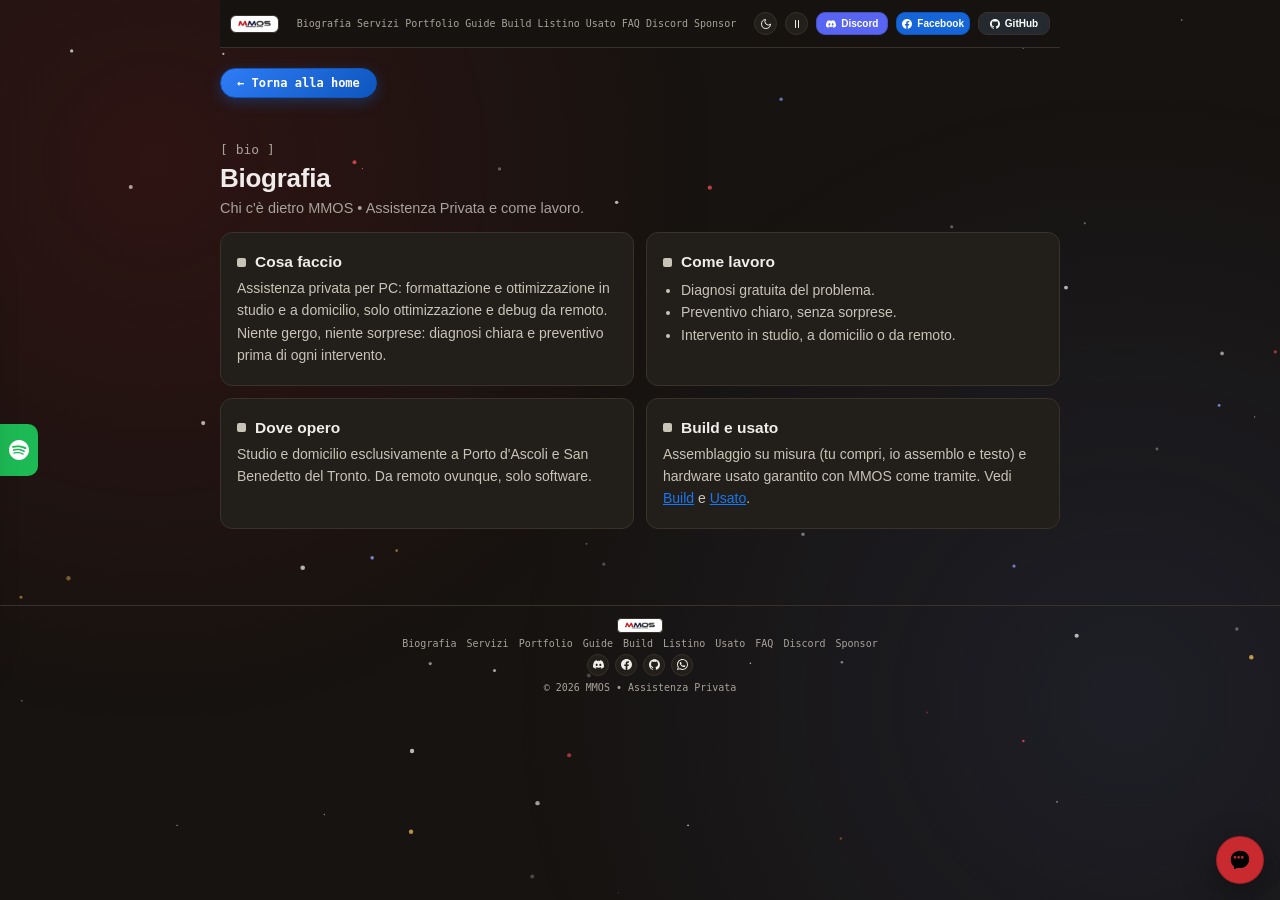
==== bio.html @ 7af9cf43 "Discord: scheda dedicata discord.html + guida installazione breve in home" ====
<!DOCTYPE html>
<html lang="it">
<head>
  <meta charset="utf-8">
  <meta name="viewport" content="width=device-width, initial-scale=1">
  <meta http-equiv="Content-Security-Policy" content="default-src 'self'; script-src 'self'; style-src 'self' 'unsafe-inline'; img-src 'self' data:; font-src 'self'; connect-src https://text.pollinations.ai; frame-src https://open.spotify.com https://discord.com; object-src 'none'; base-uri 'self'; form-action 'none';">
  <title>Biografia — MMOS • Assistenza Privata</title>
  <meta name="description" content="Chi c’è dietro MMOS Assistenza Privata: cosa faccio, come lavoro e dove opero.">
  <link rel="icon" href="./favicon.ico" sizes="16x16 32x32 48x48">
  <link rel="apple-touch-icon" href="./favicon-180.png">

  <!-- ANTEPRIMA QUANDO CONDIVIDI QUESTO LINK -->
  <meta property="og:type" content="website">
  <meta property="og:locale" content="it_IT">
  <meta property="og:site_name" content="MMOS • Assistenza Privata">
  <meta name="theme-color" content="#161310">
  <meta property="og:title" content="Biografia — MMOS • Assistenza Privata">
  <meta property="og:description" content="Chi c’è dietro MMOS Assistenza Privata: cosa faccio, come lavoro e dove opero.">
  <meta property="og:url" content="https://bytestalker00.github.io/mmos/bio.html">
  <meta property="og:image" content="https://bytestalker00.github.io/mmos/og-cover.jpg">
  <meta property="og:image:secure_url" content="https://bytestalker00.github.io/mmos/og-cover.jpg">
  <meta property="og:image:type" content="image/jpeg">
  <meta property="og:image:width" content="1200">
  <meta property="og:image:height" content="630">
  <meta property="og:image:alt" content="Logo MMOS">
  <meta name="twitter:card" content="summary_large_image">
  <meta name="twitter:title" content="Biografia — MMOS • Assistenza Privata">
  <meta name="twitter:description" content="Chi c’è dietro MMOS Assistenza Privata: cosa faccio, come lavoro e dove opero.">
  <meta name="twitter:image" content="https://bytestalker00.github.io/mmos/og-cover.jpg">

  <link rel="canonical" href="https://bytestalker00.github.io/mmos/bio.html">
  <style>
    :root {
      --paper:#161310; --card:#221e19; --ink:#f1ecec; --muted:#a8a29a;
      --line:#38322a; --navy:#3d4a7a; --red:#c92a30; --fb:#1877f2;
      --lede:#cfc9bc; --body:#c9c4b8; --navbg:rgba(22,19,16,.93);
      --dot:rgba(255,255,255,.055); --glow1:rgba(210,31,38,.13); --glow2:rgba(61,74,122,.22);
      --tg:#4cc978; --tr:#ff7a7f;
      --m-red:#e5484d; --m-navy:#8fa3e8;
      --term-border:#4a4438; --term-shadow:0 10px 34px rgba(0,0,0,.4);
      --mono:ui-monospace,SFMono-Regular,Menlo,Consolas,monospace;
    }
    [data-theme="light"] {
      --paper:#f4f1ea; --card:#fbfaf7; --ink:#1c1a17; --muted:#6f6a60;
      --line:#e3ded2; --navy:#1b2340; --red:#d21f26;
      --lede:#3d3a34; --body:#4a463f; --navbg:rgba(244,241,234,.93);
      --dot:rgba(28,26,23,.3); --glow1:rgba(210,31,38,.07); --glow2:rgba(27,35,64,.09);
      --tg:#146636; --tr:#c92a30;
      --m-red:#d21f26; --m-navy:#1b2340;
      --term-border:#d5cfbe; --term-shadow:0 10px 28px rgba(28,26,23,.12);
    }
    * { box-sizing:border-box; }
    html { scroll-behavior:smooth; }
    ::selection { background:var(--red); color:#fff; }
    a:focus-visible, summary:focus-visible { outline:2px solid var(--fb); outline-offset:2px; }
    html { background:var(--paper); }
    body { margin:0; background:transparent; color:var(--ink);
      font-family:-apple-system,BlinkMacSystemFont,"Segoe UI",Arial,sans-serif; }
    body::before { content:""; position:fixed; inset:0; z-index:-1; pointer-events:none;
      background:
        radial-gradient(circle at 12% 18%, var(--glow1), transparent 42%),
        radial-gradient(circle at 88% 78%, var(--glow2), transparent 46%); }
    #fx { position:fixed; inset:0; z-index:-1; pointer-events:none; }
    .wrap { max-width:880px; margin:0 auto; padding:0 20px 56px; }
    /* nav */
    nav { display:flex; align-items:center; justify-content:space-between; gap:6px;
      flex-wrap:wrap; row-gap:8px;
      padding:12px 10px; border-bottom:1px solid var(--line);
      position:sticky; top:0; z-index:10; background:var(--navbg);
      backdrop-filter:blur(8px); }
    nav img { height:18px; width:auto; background:#fff; border:1px solid var(--line);
      border-radius:6px; padding:2px 5px; }
    nav a.logo { display:inline-flex; line-height:0; }
    /* hero */
    .hero { text-align:center; padding:56px 0 8px; }
    .eyebrow { font-family:var(--mono); font-size:13px; color:var(--muted); }
    .eyebrow a { color:inherit; text-decoration:none; border-bottom:1px dotted var(--muted); }
    .eyebrow a:hover { color:var(--ink); border-bottom-style:solid; }
    h1 { font-size:clamp(32px,5.5vw,52px); margin:0 0 12px; letter-spacing:-.02em; }
    h1 .m1 { color:var(--m-red); }
    h1 .m2 { color:var(--m-navy); }
    .lede { font-size:17px; line-height:1.65; color:var(--lede); max-width:640px; margin:0 auto 24px; }
    .cta-row { display:flex; gap:10px; justify-content:center; flex-wrap:wrap; }
    .btn { display:inline-flex; align-items:center; gap:8px; background:#1565d8;
      color:#fff; text-decoration:none; font-weight:600; padding:10px 20px;
      border-radius:9px; font-size:15px; border:1px solid #0e56bd; }
    .btn svg { width:17px; height:17px; fill:#fff; }
    .btn.nav { padding:2px 5px; font-size:10px; gap:5px; min-width:72px; justify-content:center; }
    .btn.nav svg { width:10px; height:10px; }
    .btn.discord { background:#5865f2; border-color:#4752c4; }
    .btn.github { background:#24292f; border-color:var(--line); }
    .nav-btns { display:flex; gap:8px; flex-wrap:wrap; justify-content:flex-end; }
    .nav-links { display:none; gap:6px; }
    .nav-links a { font-family:var(--mono); font-size:10px; color:var(--muted); text-decoration:none; }
    .nav-links a:hover { color:var(--ink); }
    .theme-btn { width:23px; height:23px; flex:0 0 auto; display:inline-flex;
      align-items:center; justify-content:center; color:var(--ink);
      background:var(--card); border:1px solid var(--line); border-radius:50%;
      cursor:pointer; padding:0; transition:transform .25s ease, border-color .15s ease, box-shadow .2s ease; }
    .theme-btn:hover { transform:scale(1.18); border-color:var(--fb); box-shadow:0 0 10px rgba(24,119,242,.4); }
    .theme-btn:active { transform:scale(.94); }
    .theme-btn svg { width:12px; height:12px; }
    .theme-btn .icon-sun { display:none; }
    [data-theme="light"] .theme-btn .icon-sun { display:block; }
    [data-theme="light"] .theme-btn .icon-moon { display:none; }
    #fxBtn .icon-pause { display:none; }
    #fxBtn.on .icon-pause { display:block; }
    #fxBtn.on .icon-play { display:none; }
    @media(min-width:1024px){ .nav-links { display:flex; } }
    @media(max-width:640px){
      nav { flex-wrap:nowrap; gap:6px; padding:10px 8px; }
      nav img { height:18px; }
      .nav-btns { gap:6px; flex-wrap:nowrap; }
      .btn.nav { font-size:0; gap:0; padding:5px 6px; min-width:0; }
      .btn.nav svg { width:12px; height:12px; }
    }
    .btn.ghost { background:var(--card); color:var(--ink); border:1px solid var(--line);
      font-size:16px; padding:12px 24px;
      transition:transform .15s ease, border-color .15s ease, box-shadow .2s ease; }
    .btn.ghost:hover { transform:translateY(-2px); border-color:var(--fb); box-shadow:0 6px 18px rgba(0,0,0,.25); }
    .btn.ghost .arr { display:inline-block; transition:transform .2s ease; }
    .btn.ghost:hover .arr { transform:translateY(3px); }
    /* terminal */
    .term { margin:30px auto 0; max-width:100%; background:#0e0d0c; color:#f1ecec;
      border:1px solid var(--term-border); border-radius:12px; overflow:hidden; text-align:left;
      font-family:var(--mono); font-size:13.5px; box-shadow:var(--term-shadow); }
    .term-bar { display:flex; align-items:center; gap:6px; padding:10px 14px; border-bottom:1px solid #3a3636; }
    .dot { width:10px; height:10px; border-radius:50%; }
    .dot:nth-child(1) { background:#ff5f57; }
    .dot:nth-child(2) { background:#febc2e; }
    .dot:nth-child(3) { background:#28c840; }
    .term-title { flex:1; text-align:center; font-size:12px; color:#8a857c; }
    .cursor { display:inline-block; width:8px; height:15px; background:#8fd18f; vertical-align:-2px; }
    html.fx-on .cursor { animation:blink 1.1s steps(1) infinite; }
    @keyframes blink { 50% { opacity:0; } }
    .term pre { margin:0; padding:14px 16px; line-height:1.9; white-space:pre-wrap; }
    .term .p { color:#8fd18f; }
    /* sections */
    section { padding-top:44px; scroll-margin-top:70px; }
    .kicker { font-family:var(--mono); font-size:13px; color:var(--muted); margin:0 0 6px; }
    h2 { font-size:26px; margin:0 0 6px; letter-spacing:-.01em; color:var(--ink); }
    .sec-sub { color:var(--muted); font-size:14.5px; margin:0 0 16px; }
    .grid { display:grid; grid-template-columns:1fr; gap:12px; }
    .strip { margin-top:18px; text-align:left; }
    @media(min-width:640px){ .grid.cols3{ grid-template-columns:1fr 1fr 1fr; }
      .grid.cols2{ grid-template-columns:1fr 1fr; } }
    .tile { background:var(--card); border:1px solid var(--line); border-radius:12px; padding:18px 16px;
      transition:transform .15s ease, border-color .15s ease; }
    .tile:hover { transform:translateY(-2px); border-color:#57503f; }
    .tile .n { font-family:var(--mono); font-size:12px; color:var(--muted); }
    .tile .mk { display:inline-block; width:9px; height:9px; border-radius:2px;
      background:var(--body); flex:0 0 auto; }
    .tile .th { display:flex; align-items:center; gap:9px; margin:2px 0 6px; }
    .tile .th b { margin:0; }
    .lv-g { color:var(--tg); } .lv-r { color:var(--tr); }
    .tile b { display:block; margin:6px 0; font-size:15.5px; color:var(--ink); }
    .tile p, .tile li { font-size:14px; color:var(--body); line-height:1.6; margin:0; }
    .tile p a { color:var(--fb); }
    .tile ul { margin:8px 0 0; padding-left:18px; }
    .price-wrap { overflow-x:auto; }
    .price-table { width:100%; border-collapse:collapse; font-size:13.5px; min-width:480px; }
    .price-table th { font-family:var(--mono); font-size:12px; color:var(--muted);
      text-align:left; padding:8px 10px; border-bottom:1px solid var(--line); }
    .price-table td { padding:9px 10px; border-bottom:1px solid var(--line);
      color:var(--body); vertical-align:top; }
    .price-table tr:last-child td { border-bottom:none; }
    .price-table .num { font-family:var(--mono); white-space:nowrap; text-align:right; color:var(--ink); }
    details.tile summary { cursor:pointer; font-weight:700; font-size:15px; }
    details.tile p { margin-top:8px; }
    footer { margin-top:20px; border-top:1px solid var(--line); }
    .foot-inner { max-width:640px; margin:0 auto; padding:12px 20px 16px;
      text-align:center; font-family:var(--mono); font-size:10px; color:var(--muted); }
    .foot-logo { height:15px; width:auto; background:#fff; border:1px solid var(--line);
      border-radius:4px; padding:1px 5px; vertical-align:middle; }
    .foot-links { display:flex; gap:3px 10px; justify-content:center; flex-wrap:wrap; margin:5px 0; font-size:10px; }
    .foot-links a { color:var(--muted); text-decoration:none; }
    .foot-links a:hover { color:var(--ink); }
    .foot-social { display:flex; gap:6px; justify-content:center; margin-bottom:6px; }
    .soc { width:22px; height:22px; border-radius:50%; display:inline-flex;
      align-items:center; justify-content:center; background:var(--card);
      border:1px solid var(--line); transition:transform .15s ease; }
    .soc:hover { transform:translateY(-2px); }
    .soc svg { width:11px; height:11px; fill:var(--ink); }
    .copy { font-size:10px; }
    .deny { position:fixed; left:50%; bottom:24px; z-index:60;
      transform:translateX(-50%) translateY(12px); opacity:0; pointer-events:none;
      background:#c92a30; color:#fff; font-family:var(--mono); font-size:13px; font-weight:700;
      padding:10px 18px; border-radius:10px; border:1px solid #8f1419;
      box-shadow:var(--term-shadow); transition:opacity .2s ease, transform .2s ease; }
    .deny.show { opacity:1; transform:translateX(-50%) translateY(0); }
    .chat-fab { position:fixed; right:16px; bottom:16px; z-index:42; width:48px; height:48px;
      border-radius:50%; background:var(--red); border:1px solid rgba(0,0,0,.2);
      cursor:pointer; display:flex; align-items:center; justify-content:center;
      box-shadow:var(--term-shadow); }
    .chat-fab svg { width:22px; height:22px; fill:#fff; }
    .chat-panel { position:fixed; right:16px; bottom:76px; z-index:42;
      width:min(330px,calc(100vw - 32px)); max-height:min(560px,78vh);
      display:none; flex-direction:column; overflow:hidden;
      background:var(--card); border:1px solid var(--line); border-radius:14px;
      box-shadow:var(--term-shadow); }
    .chat-panel.open { display:flex; }
    .chat-head { display:flex; align-items:center; gap:8px; padding:12px 14px;
      border-bottom:1px solid var(--line); font-family:var(--mono); font-size:12px;
      color:var(--ink); }
    .chat-head .on { width:8px; height:8px; border-radius:50%; background:#1e9e50; flex:0 0 auto; }
    .chat-head img { height:18px; width:auto; background:#fff; border:1px solid var(--line);
      border-radius:5px; padding:1px 5px; flex:0 0 auto; }
    .chat-head span { flex:1; }
    .chat-x { background:none; border:1px solid var(--line); color:var(--ink);
      border-radius:7px; font-size:12px; padding:2px 8px; cursor:pointer; font-family:var(--mono); }
    .chat-log { padding:10px 12px; overflow-y:auto; display:flex; flex-direction:column; gap:8px; }
    .msg { font-size:13.5px; line-height:1.5; padding:8px 10px; border-radius:10px; max-width:92%; }
    .msg.bot { background:var(--paper); border:1px solid var(--line); color:var(--ink); align-self:flex-start; }
    .msg.user { background:var(--fb); color:#fff; align-self:flex-end; }
    .msg a { color:var(--fb); }
    .msg.user a { color:#fff; }
    .chips { display:flex; gap:6px; flex-wrap:wrap; padding:0 12px 8px; }
    .chip { font-family:var(--mono); font-size:11.5px; background:var(--paper);
      border:1px solid var(--line); color:var(--ink); border-radius:20px;
      padding:4px 10px; cursor:pointer; }
    .chat-in { display:flex; gap:6px; padding:10px 12px; border-top:1px solid var(--line); }
    .chat-in input { flex:1; background:var(--paper); border:1px solid var(--line);
      border-radius:9px; padding:8px 10px; font-size:13.5px; color:var(--ink); font-family:inherit; }
    .chip.wa-btn { display:inline-flex; align-items:center; gap:6px; text-decoration:none; }
    .chip.wa-btn svg { width:12px; height:12px; fill:#25d366; }
    .chat-in button { background:#1565d8; color:#fff; border:1px solid #0e56bd;
      border-radius:9px; padding:8px 12px; font-size:13px; font-weight:700; cursor:pointer; }
    .typing i { display:inline-block; width:6px; height:6px; border-radius:50%;
      background:var(--muted); margin-right:3px; animation:tblink 1s infinite; }
    .typing i:nth-child(2) { animation-delay:.2s; }
    .typing i:nth-child(3) { animation-delay:.4s; margin-right:0; }
    @keyframes tblink { 0%,100% { opacity:.25; } 50% { opacity:1; } }
    @media (prefers-reduced-motion: reduce) { .typing i { animation:none; } }
    @media (max-width:640px) {
      html, body { overflow-x:hidden; overflow-x:clip; }
      .foot-inner { padding:10px 12px 14px; }
      .foot-logo { height:12px; margin-bottom:2px; }
      .foot-links { flex-wrap:nowrap; font-size:8.5px; gap:2px 6px; }
      .foot-links a { white-space:nowrap; }
      .soc { width:20px; height:20px; }
      .soc svg { width:10px; height:10px; }
      .copy { font-size:9px; }
    }
    @media (max-width:480px) {
      .chat-fab { right:12px; bottom:12px; }
      .chat-panel { left:8px; right:8px; bottom:68px; width:auto; max-height:70vh; }
    }
    .music-tab { position:fixed; left:0; top:50%; transform:translateY(-50%); z-index:40;
      width:38px; height:52px; background:#1db954; border:none; border-radius:0 10px 10px 0;
      cursor:pointer; display:flex; align-items:center; justify-content:center; color:#fff; }
    .music-tab svg { width:20px; height:20px; }
    .music-panel { position:fixed; left:0; top:50%; transform:translate(-105%,-50%);
      transition:transform .32s ease; z-index:41; background:var(--card);
      border:1px solid var(--line); border-left:none; border-radius:0 16px 16px 0;
      padding:14px 14px 12px; width:min(380px,92vw); box-shadow:var(--term-shadow); }
    .music-panel.open { transform:translate(0,-50%); }
    .music-head { display:flex; align-items:center; gap:8px;
      font-family:var(--mono); font-size:12px; color:var(--muted); margin-bottom:10px; }
    .music-head svg { width:16px; height:16px; fill:#1db954; flex:0 0 auto; }
    .music-head span { flex:1; }
    .music-close { background:none; border:1px solid var(--line); color:var(--ink);
      border-radius:7px; font-size:12px; padding:3px 10px; cursor:pointer; font-family:var(--mono); }
    .music-close:hover { border-color:#57503f; }
    .music-panel iframe { display:block; border:0; }
    .discord-wrap { display:flex; justify-content:center; margin-top:14px; }
    .discord-wrap iframe { border:0; border-radius:12px; max-width:100%; background:var(--card); }
  
    .btn.wa { background:#25d366; border-color:#1da851; }
    .back { font-family:var(--mono); font-size:12px; margin:20px 0 0; }
    .back a { display:inline-flex; align-items:center; gap:6px; background:linear-gradient(135deg,#2f7cf6,#0e56bd); color:#fff; font-weight:700; padding:7px 16px; border-radius:20px; text-decoration:none; border:1px solid #0e56bd; box-shadow:0 4px 14px rgba(21,101,216,.35); transition:transform .15s ease, filter .15s ease; }
    .back a:hover { color:#fff; filter:brightness(1.12); transform:translateX(-3px); }
  </style>
</head>
<body>
  <canvas id="fx" aria-hidden="true"></canvas>
  <div class="wrap">
<nav>
      <a class="logo" href="./" aria-label="MMOS - ricarica la pagina"><img src="./logo-cropped.png" alt="MMOS" width="152" height="50"></a>
      <div class="nav-links">
        <a href="bio.html">Biografia</a>
        <a href="./#servizi">Servizi</a>
        <a href="./#portfolio">Portfolio</a>
        <a href="guide.html">Guide</a>
        <a href="build.html">Build</a>
        <a href="listino.html">Listino</a>
        <a href="usato.html">Usato</a>
        <a href="./#faq">FAQ</a>
        <a href="discord.html">Discord</a>
        <a href="sponsor.html">Sponsor</a>
      </div>
      <div class="nav-btns">
        <button class="theme-btn" id="themeBtn" type="button" aria-label="Passa al tema chiaro" title="Cambia tema"><svg class="icon-moon" viewBox="0 0 24 24" fill="none" stroke="currentColor" stroke-width="2" stroke-linecap="round" stroke-linejoin="round" aria-hidden="true"><path d="M21 12.79A9 9 0 1 1 11.21 3 7 7 0 0 0 21 12.79z"/></svg><svg class="icon-sun" viewBox="0 0 24 24" fill="none" stroke="currentColor" stroke-width="2" stroke-linecap="round" stroke-linejoin="round" aria-hidden="true"><circle cx="12" cy="12" r="5"/><line x1="12" y1="1" x2="12" y2="3"/><line x1="12" y1="21" x2="12" y2="23"/><line x1="4.22" y1="4.22" x2="5.64" y2="5.64"/><line x1="18.36" y1="18.36" x2="19.78" y2="19.78"/><line x1="1" y1="12" x2="3" y2="12"/><line x1="21" y1="12" x2="23" y2="12"/><line x1="4.22" y1="19.78" x2="5.64" y2="18.36"/><line x1="18.36" y1="5.64" x2="19.78" y2="4.22"/></svg></button>
        <button class="theme-btn" id="fxBtn" type="button" aria-label="Anima sfondo" title="Anima sfondo"><svg class="icon-play" viewBox="0 0 24 24" fill="currentColor" aria-hidden="true"><polygon points="6 4 20 12 6 20"/></svg><svg class="icon-pause" viewBox="0 0 24 24" fill="none" stroke="currentColor" stroke-width="2" stroke-linecap="round" aria-hidden="true"><line x1="9" y1="5" x2="9" y2="19"/><line x1="15" y1="5" x2="15" y2="19"/></svg></button>
      <a class="btn nav discord" href="https://discord.gg/v6fb4zrPfK" title="Discord"><svg viewBox="0 0 24 24" aria-hidden="true"><path d="M20.317 4.37a19.791 19.791 0 00-4.885-1.515.074.074 0 00-.079.037c-.21.375-.444.865-.608 1.25a18.27 18.27 0 00-5.487 0 12.64 12.64 0 00-.617-1.25.077.077 0 00-.079-.037A19.736 19.736 0 003.677 4.37a.07.07 0 00-.032.027C.533 9.046-.319 13.58.099 18.058a.082.082 0 00.031.056 19.9 19.9 0 005.993 3.03.078.078 0 00.084-.028c.462-.63.873-1.295 1.226-1.994a.076.076 0 00-.042-.106 13.107 13.107 0 01-1.872-.892.077.077 0 01-.008-.128c.126-.094.252-.192.372-.291a.074.074 0 01.078-.01c3.928 1.793 8.18 1.793 12.062 0a.074.074 0 01.078.009c.12.099.246.198.373.292a.077.077 0 01-.006.128 12.3 12.3 0 01-1.873.891.077.077 0 00-.041.107c.36.698.772 1.363 1.225 1.993a.076.076 0 00.084.029 19.84 19.84 0 006.002-3.03.077.077 0 00.032-.055c.5-5.177-.838-9.674-3.549-13.66a.061.061 0 00-.031-.029zM8.02 15.331c-1.182 0-2.157-1.085-2.157-2.419 0-1.333.956-2.419 2.157-2.419 1.211 0 2.176 1.095 2.157 2.419 0 1.333-.956 2.419-2.157 2.419zm7.975 0c-1.182 0-2.157-1.085-2.157-2.419 0-1.333.955-2.419 2.157-2.419 1.211 0 2.176 1.095 2.157 2.419 0 1.333-.946 2.419-2.157 2.419z"/></svg>Discord</a>
      <a class="btn nav" href="https://www.facebook.com/profile.php?id=61594506196534" title="Facebook"><svg viewBox="0 0 24 24" aria-hidden="true"><path d="M24 12.073c0-6.627-5.373-12-12-12s-12 5.373-12 12c0 5.99 4.388 10.954 10.125 11.854v-8.385H7.078v-3.47h3.047V9.43c0-3.007 1.792-4.669 4.533-4.669 1.312 0 2.686.235 2.686.235v2.953H15.83c-1.491 0-1.956.925-1.956 1.874v2.25h3.328l-.532 3.47h-2.796v8.385C19.612 23.027 24 18.062 24 12.073z"/></svg>Facebook</a>
      <a class="btn nav github" href="https://github.com/ByteStalker00" title="GitHub"><svg viewBox="0 0 24 24" aria-hidden="true"><path d="M12 .297c-6.63 0-12 5.373-12 12 0 5.303 3.438 9.8 8.205 11.385.6.113.82-.258.82-.577 0-.285-.01-1.04-.015-2.04-3.338.724-4.042-1.61-4.042-1.61C4.422 18.07 3.633 17.7 3.633 17.7c-1.087-.744.084-.729.084-.729 1.205.084 1.838 1.236 1.838 1.236 1.07 1.835 2.809 1.305 3.495.998.108-.776.417-1.305.76-1.605-2.665-.3-5.466-1.332-5.466-5.93 0-1.31.465-2.38 1.235-3.22-.135-.303-.54-1.523.105-3.176 0 0 1.005-.322 3.3 1.23.96-.267 1.98-.399 3-.405 1.02.006 2.04.138 3 .405 2.28-1.552 3.285-1.23 3.285-1.23.645 1.653.24 2.873.12 3.176.765.84 1.23 1.91 1.23 3.22 0 4.61-2.805 5.625-5.475 5.92.42.36.81 1.096.81 2.22 0 1.606-.015 2.896-.015 3.286 0 .315.21.69.825.57C20.565 22.092 24 17.592 24 12.297c0-6.627-5.373-12-12-12"/></svg>GitHub</a>
      </div>
    </nav>
    <main id="contenuto">
    <p class="back"><a href="./">← Torna alla home</a></p>
    <section id="bio">
      <p class="kicker">[ bio ]</p>
      <h2>Biografia</h2>
      <p class="sec-sub">Chi c'è dietro MMOS • Assistenza Privata e come lavoro.</p>
      <div class="grid cols2">
        <div class="tile"><div class="th"><span class="mk" aria-hidden="true"></span><b>Cosa faccio</b></div><p>Assistenza privata per PC: formattazione e ottimizzazione in studio e a domicilio, solo ottimizzazione e debug da remoto. Niente gergo, niente sorprese: diagnosi chiara e preventivo prima di ogni intervento.</p></div>
        <div class="tile"><div class="th"><span class="mk" aria-hidden="true"></span><b>Come lavoro</b></div><ul><li>Diagnosi gratuita del problema.</li><li>Preventivo chiaro, senza sorprese.</li><li>Intervento in studio, a domicilio o da remoto.</li></ul></div>
        <div class="tile"><div class="th"><span class="mk" aria-hidden="true"></span><b>Dove opero</b></div><p>Studio e domicilio esclusivamente a Porto d'Ascoli e San Benedetto del Tronto. Da remoto ovunque, solo software.</p></div>
        <div class="tile"><div class="th"><span class="mk" aria-hidden="true"></span><b>Build e usato</b></div><p>Assemblaggio su misura (tu compri, io assemblo e testo) e hardware usato garantito con MMOS come tramite. Vedi <a href="build.html">Build</a> e <a href="usato.html">Usato</a>.</p></div>
      </div>
    </section>
    </main>

  </div>
<footer>
    <div class="foot-inner">
      <img class="foot-logo" src="./logo-cropped.png" alt="MMOS" width="102" height="34">
      <div class="foot-links">
        <a href="bio.html">Biografia</a>
        <a href="./#servizi">Servizi</a>
        <a href="./#portfolio">Portfolio</a>
        <a href="guide.html">Guide</a>
        <a href="build.html">Build</a>
        <a href="listino.html">Listino</a>
        <a href="usato.html">Usato</a>
        <a href="./#faq">FAQ</a>
        <a href="discord.html">Discord</a>
        <a href="sponsor.html">Sponsor</a>
      </div>
      <div class="foot-social">
        <a class="soc" href="https://discord.gg/v6fb4zrPfK" aria-label="Discord" title="Discord"><svg viewBox="0 0 24 24" aria-hidden="true"><path d="M20.317 4.37a19.791 19.791 0 00-4.885-1.515.074.074 0 00-.079.037c-.21.375-.444.865-.608 1.25a18.27 18.27 0 00-5.487 0 12.64 12.64 0 00-.617-1.25.077.077 0 00-.079-.037A19.736 19.736 0 003.677 4.37a.07.07 0 00-.032.027C.533 9.046-.319 13.58.099 18.058a.082.082 0 00.031.056 19.9 19.9 0 005.993 3.03.078.078 0 00.084-.028c.462-.63.873-1.295 1.226-1.994a.076.076 0 00-.042-.106 13.107 13.107 0 01-1.872-.892.077.077 0 01-.008-.128c.126-.094.252-.192.372-.291a.074.074 0 01.078-.01c3.928 1.793 8.18 1.793 12.062 0a.074.074 0 01.078.009c.12.099.246.198.373.292a.077.077 0 01-.006.128 12.3 12.3 0 01-1.873.891.077.077 0 00-.041.107c.36.698.772 1.363 1.225 1.993a.076.076 0 00.084.029 19.84 19.84 0 006.002-3.03.077.077 0 00.032-.055c.5-5.177-.838-9.674-3.549-13.66a.061.061 0 00-.031-.029zM8.02 15.331c-1.182 0-2.157-1.085-2.157-2.419 0-1.333.956-2.419 2.157-2.419 1.211 0 2.176 1.095 2.157 2.419 0 1.333-.956 2.419-2.157 2.419zm7.975 0c-1.182 0-2.157-1.085-2.157-2.419 0-1.333.955-2.419 2.157-2.419 1.211 0 2.176 1.095 2.157 2.419 0 1.333-.946 2.419-2.157 2.419z"/></svg></a>
        <a class="soc" href="https://www.facebook.com/profile.php?id=61594506196534" aria-label="Facebook" title="Facebook"><svg viewBox="0 0 24 24" aria-hidden="true"><path d="M24 12.073c0-6.627-5.373-12-12-12s-12 5.373-12 12c0 5.99 4.388 10.954 10.125 11.854v-8.385H7.078v-3.47h3.047V9.43c0-3.007 1.792-4.669 4.533-4.669 1.312 0 2.686.235 2.686.235v2.953H15.83c-1.491 0-1.956.925-1.956 1.874v2.25h3.328l-.532 3.47h-2.796v8.385C19.612 23.027 24 18.062 24 12.073z"/></svg></a>
        <a class="soc" href="https://github.com/ByteStalker00" aria-label="GitHub" title="GitHub"><svg viewBox="0 0 24 24" aria-hidden="true"><path d="M12 .297c-6.63 0-12 5.373-12 12 0 5.303 3.438 9.8 8.205 11.385.6.113.82-.258.82-.577 0-.285-.01-1.04-.015-2.04-3.338.724-4.042-1.61-4.042-1.61C4.422 18.07 3.633 17.7 3.633 17.7c-1.087-.744.084-.729.084-.729 1.205.084 1.838 1.236 1.838 1.236 1.07 1.835 2.809 1.305 3.495.998.108-.776.417-1.305.76-1.605-2.665-.3-5.466-1.332-5.466-5.93 0-1.31.465-2.38 1.235-3.22-.135-.303-.54-1.523.105-3.176 0 0 1.005-.322 3.3 1.23.96-.267 1.98-.399 3-.405 1.02.006 2.04.138 3 .405 2.28-1.552 3.285-1.23 3.285-1.23.645 1.653.24 2.873.12 3.176.765.84 1.23 1.91 1.23 3.22 0 4.61-2.805 5.625-5.475 5.92.42.36.81 1.096.81 2.22 0 1.606-.015 2.896-.015 3.286 0 .315.21.69.825.57C20.565 22.092 24 17.592 24 12.297c0-6.627-5.373-12-12-12"/></svg></a>
        <a class="soc" href="https://wa.me/393755236202" target="_blank" rel="noopener" aria-label="WhatsApp" title="WhatsApp"><svg viewBox="0 0 24 24" aria-hidden="true"><path d="M17.472 14.382c-.297-.149-1.758-.867-2.03-.967-.273-.099-.471-.148-.67.15-.197.297-.767.966-.94 1.164-.173.199-.347.223-.644.075-.297-.15-1.255-.463-2.39-1.475-.883-.788-1.48-1.761-1.653-2.059-.173-.297-.018-.458.13-.606.134-.133.298-.347.446-.52.149-.174.198-.298.298-.497.099-.198.05-.371-.025-.52-.075-.149-.669-1.612-.916-2.207-.242-.579-.487-.5-.669-.51-.173-.008-.371-.01-.57-.01-.198 0-.52.074-.792.372-.272.297-1.04 1.016-1.04 2.479 0 1.462 1.065 2.875 1.213 3.074.149.198 2.096 3.2 5.077 4.487.709.306 1.262.489 1.694.625.712.227 1.36.195 1.871.118.571-.085 1.758-.719 2.006-1.413.248-.694.248-1.289.173-1.413-.074-.124-.272-.198-.57-.347m-5.421 7.403h-.004a9.87 9.87 0 01-5.031-1.378l-.361-.214-3.741.982.998-3.648-.235-.374a9.86 9.86 0 01-1.51-5.26c.001-5.45 4.436-9.884 9.888-9.884 2.64 0 5.122 1.03 6.988 2.898a9.825 9.825 0 012.893 6.994c-.003 5.45-4.437 9.884-9.885 9.884m8.413-18.297A11.815 11.815 0 0012.05 0C5.495 0 .16 5.335.157 11.892c0 2.096.547 4.142 1.588 5.945L.057 24l6.305-1.654a11.882 11.882 0 005.683 1.448h.005c6.554 0 11.89-5.335 11.893-11.893a11.821 11.821 0 00-3.48-8.413z"/></svg></a>
      </div>
      <div class="copy">© 2026 MMOS • Assistenza Privata</div>
    </div>
  </footer>
<button class="chat-fab" id="chatFab" type="button" aria-label="Apri assistente" aria-expanded="false" title="Assistente"><svg viewBox="0 0 24 24" aria-hidden="true"><path d="M12 2C6.36 2 2 6.13 2 11.7c0 2.91 1.19 5.44 3.14 7.17.16.18.25.43.25.68l.05 1.69c0 .51.55.85 1.03.6l1.99-.95c.17-.08.36-.12.55-.12H12c5.64 0 10-4.13 10-9.7S17.64 2 12 2zm-5.5 8.5A1.5 1.5 0 1 1 8 9a1.5 1.5 0 0 1-1.5 1.5zm4 0A1.5 1.5 0 1 1 12 9a1.5 1.5 0 0 1-1.5 1.5zm4 0A1.5 1.5 0 1 1 16 9a1.5 1.5 0 0 1-1.5 1.5z" fill="currentColor"/></svg></button>
  <div class="chat-panel" id="chatPanel" role="dialog" aria-label="Assistente MMOS">
    <div class="chat-head"><span class="on"></span><img src="./logo-cropped.png" alt="MMOS" width="60" height="20"><span>mmos assistant</span><button class="chat-x" id="chatClose" type="button">chiudi</button></div>
    <div class="chat-log" id="chatLog"></div>
    <div class="chips" id="chatChips"><a class="chip wa-btn" id="chatWa" href="https://wa.me/393755236202?text=Ciao%20MMOS!%20Vorrei%20un%20preventivo." target="_blank" rel="noopener"><svg viewBox="0 0 24 24" fill="currentColor" aria-hidden="true"><path d="M17.472 14.382c-.297-.149-1.758-.867-2.03-.967-.273-.099-.471-.148-.67.15-.197.297-.767.966-.94 1.164-.173.199-.347.223-.644.075-.297-.15-1.255-.463-2.39-1.475-.883-.788-1.48-1.761-1.653-2.059-.173-.297-.018-.458.13-.606.134-.133.298-.347.446-.52.149-.174.198-.298.298-.497.099-.198.05-.371-.025-.52-.075-.149-.669-1.612-.916-2.207-.242-.579-.487-.5-.669-.51-.173-.008-.371-.01-.57-.01-.198 0-.52.074-.792.372-.272.297-1.04 1.016-1.04 2.479 0 1.462 1.065 2.875 1.213 3.074.149.198 2.096 3.2 5.077 4.487.709.306 1.262.489 1.694.625.712.227 1.36.195 1.871.118.571-.085 1.758-.719 2.006-1.413.248-.694.248-1.289.173-1.413-.074-.124-.272-.198-.57-.347m-5.421 7.403h-.004a9.87 9.87 0 01-5.031-1.378l-.361-.214-3.741.982.998-3.648-.235-.374a9.86 9.86 0 01-1.51-5.26c.001-5.45 4.436-9.884 9.888-9.884 2.64 0 5.122 1.03 6.988 2.898a9.825 9.825 0 012.893 6.994c-.003 5.45-4.437 9.884-9.885 9.884m8.413-18.297A11.815 11.815 0 0012.05 0C5.495 0 .16 5.335.157 11.892c0 2.096.547 4.142 1.588 5.945L.057 24l6.305-1.654a11.882 11.882 0 005.683 1.448h.005c6.554 0 11.89-5.335 11.893-11.893a11.821 11.821 0 00-3.48-8.413z"/></svg>WhatsApp</a></div>
    <form class="chat-in" id="chatForm"><input id="chatInput" type="text" placeholder="Scrivi una domanda…" autocomplete="off" aria-label="Scrivi una domanda"><button type="submit">→</button></form>
  </div>
  <button class="music-tab" id="musicTab" type="button" aria-label="Apri playlist" aria-expanded="false" title="Playlist"><svg viewBox="0 0 24 24" fill="currentColor" aria-hidden="true"><path d="M12 0C5.4 0 0 5.4 0 12s5.4 12 12 12 12-5.4 12-12S18.66 0 12 0zm5.521 17.34c-.24.359-.66.48-1.021.24-2.82-1.74-6.36-2.101-10.561-1.141-.418.122-.779-.179-.899-.539-.12-.421.18-.78.54-.9 4.56-1.021 8.52-.6 11.64 1.32.42.18.479.659.301 1.02zm1.44-3.3c-.301.42-.841.6-1.262.3-3.239-1.98-8.159-2.58-11.939-1.38-.479.12-1.02-.12-1.14-.6-.12-.48.12-1.021.6-1.141C9.6 9.9 15 10.561 18.72 12.84c.361.181.54.78.241 1.2zm.12-3.36C15.24 8.4 8.82 8.16 5.16 9.301c-.6.179-1.2-.181-1.38-.721-.18-.601.18-1.2.72-1.381 4.26-1.26 11.28-1.02 15.721 1.621.539.36.719 1.02.419 1.56-.299.421-1.02.599-1.559.3z"/></svg></button>
  <aside class="music-panel" id="musicPanel" aria-label="Playlist Spotify">
    <div class="music-head"><svg viewBox="0 0 24 24" aria-hidden="true"><path d="M12 0C5.4 0 0 5.4 0 12s5.4 12 12 12 12-5.4 12-12S18.66 0 12 0zm5.521 17.34c-.24.359-.66.48-1.021.24-2.82-1.74-6.36-2.101-10.561-1.141-.418.122-.779-.179-.899-.539-.12-.421.18-.78.54-.9 4.56-1.021 8.52-.6 11.64 1.32.42.18.479.659.301 1.02zm1.44-3.3c-.301.42-.841.6-1.262.3-3.239-1.98-8.159-2.58-11.939-1.38-.479.12-1.02-.12-1.14-.6-.12-.48.12-1.021.6-1.141C9.6 9.9 15 10.561 18.72 12.84c.361.181.54.78.241 1.2zm.12-3.36C15.24 8.4 8.82 8.16 5.16 9.301c-.6.179-1.2-.181-1.38-.721-.18-.601.18-1.2.72-1.381 4.26-1.26 11.28-1.02 15.721 1.621.539.36.719 1.02.419 1.56-.299.421-1.02.599-1.559.3z"/></svg><span>[ mmos • playlist ]</span><button class="music-close" id="musicClose" type="button">chiudi</button></div>
    <iframe data-testid="embed-iframe" title="Playlist Spotify MMOS" style="border:0;border-radius:12px" data-spotify="1" width="100%" height="352" allow="autoplay; clipboard-write; encrypted-media; fullscreen; picture-in-picture" loading="lazy"></iframe>
  </aside>
  <script src="./mmos.js?v=10" defer></script>
</body>
</html>
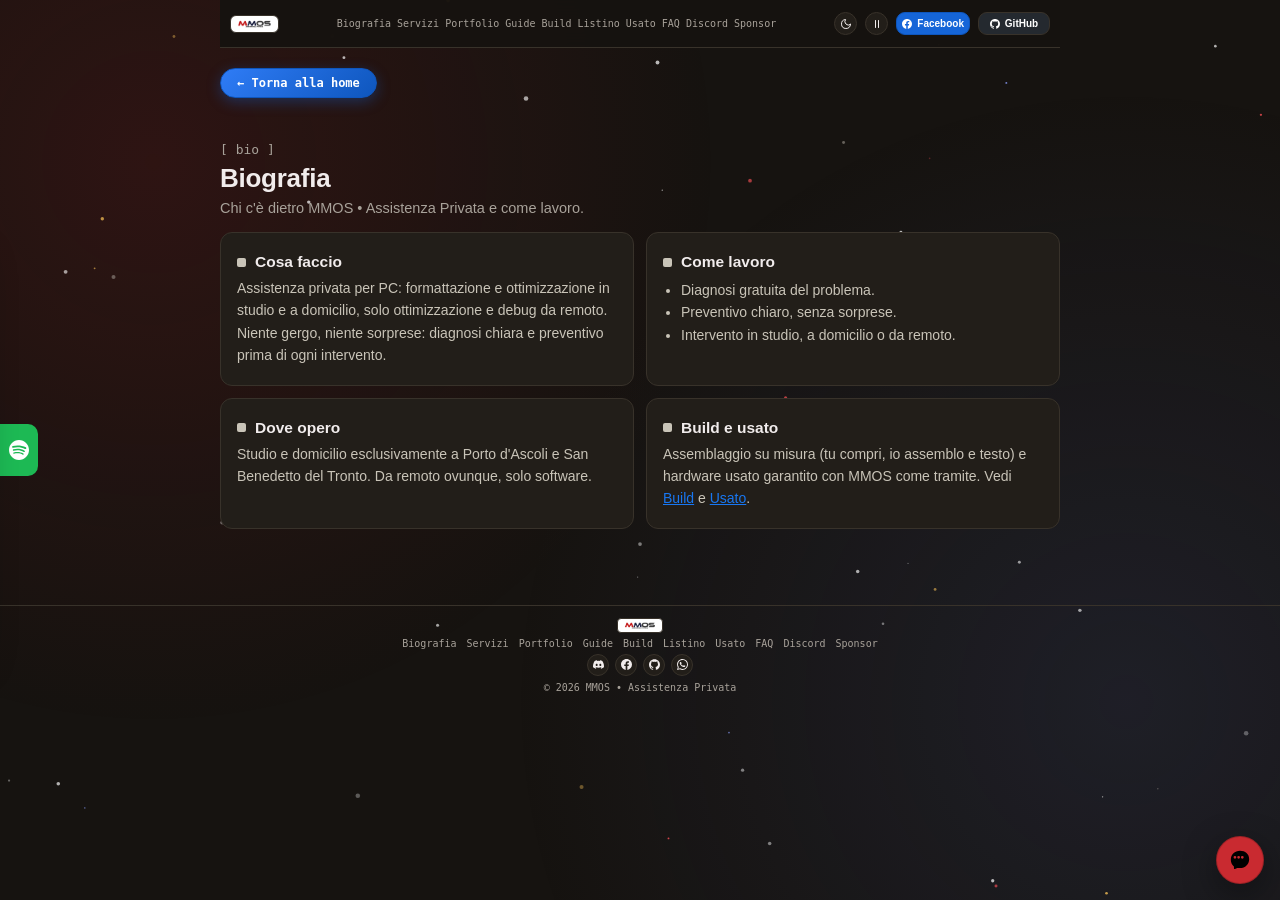
==== commit a3f4d25f: "Navbar: rimosso tasto Discord, restano Facebook e GitHub" ====
--- a/bio.html
+++ b/bio.html
@@ -291,7 +291,6 @@
       <div class="nav-btns">
         <button class="theme-btn" id="themeBtn" type="button" aria-label="Passa al tema chiaro" title="Cambia tema"><svg class="icon-moon" viewBox="0 0 24 24" fill="none" stroke="currentColor" stroke-width="2" stroke-linecap="round" stroke-linejoin="round" aria-hidden="true"><path d="M21 12.79A9 9 0 1 1 11.21 3 7 7 0 0 0 21 12.79z"/></svg><svg class="icon-sun" viewBox="0 0 24 24" fill="none" stroke="currentColor" stroke-width="2" stroke-linecap="round" stroke-linejoin="round" aria-hidden="true"><circle cx="12" cy="12" r="5"/><line x1="12" y1="1" x2="12" y2="3"/><line x1="12" y1="21" x2="12" y2="23"/><line x1="4.22" y1="4.22" x2="5.64" y2="5.64"/><line x1="18.36" y1="18.36" x2="19.78" y2="19.78"/><line x1="1" y1="12" x2="3" y2="12"/><line x1="21" y1="12" x2="23" y2="12"/><line x1="4.22" y1="19.78" x2="5.64" y2="18.36"/><line x1="18.36" y1="5.64" x2="19.78" y2="4.22"/></svg></button>
         <button class="theme-btn" id="fxBtn" type="button" aria-label="Anima sfondo" title="Anima sfondo"><svg class="icon-play" viewBox="0 0 24 24" fill="currentColor" aria-hidden="true"><polygon points="6 4 20 12 6 20"/></svg><svg class="icon-pause" viewBox="0 0 24 24" fill="none" stroke="currentColor" stroke-width="2" stroke-linecap="round" aria-hidden="true"><line x1="9" y1="5" x2="9" y2="19"/><line x1="15" y1="5" x2="15" y2="19"/></svg></button>
-      <a class="btn nav discord" href="https://discord.gg/v6fb4zrPfK" title="Discord"><svg viewBox="0 0 24 24" aria-hidden="true"><path d="M20.317 4.37a19.791 19.791 0 00-4.885-1.515.074.074 0 00-.079.037c-.21.375-.444.865-.608 1.25a18.27 18.27 0 00-5.487 0 12.64 12.64 0 00-.617-1.25.077.077 0 00-.079-.037A19.736 19.736 0 003.677 4.37a.07.07 0 00-.032.027C.533 9.046-.319 13.58.099 18.058a.082.082 0 00.031.056 19.9 19.9 0 005.993 3.03.078.078 0 00.084-.028c.462-.63.873-1.295 1.226-1.994a.076.076 0 00-.042-.106 13.107 13.107 0 01-1.872-.892.077.077 0 01-.008-.128c.126-.094.252-.192.372-.291a.074.074 0 01.078-.01c3.928 1.793 8.18 1.793 12.062 0a.074.074 0 01.078.009c.12.099.246.198.373.292a.077.077 0 01-.006.128 12.3 12.3 0 01-1.873.891.077.077 0 00-.041.107c.36.698.772 1.363 1.225 1.993a.076.076 0 00.084.029 19.84 19.84 0 006.002-3.03.077.077 0 00.032-.055c.5-5.177-.838-9.674-3.549-13.66a.061.061 0 00-.031-.029zM8.02 15.331c-1.182 0-2.157-1.085-2.157-2.419 0-1.333.956-2.419 2.157-2.419 1.211 0 2.176 1.095 2.157 2.419 0 1.333-.956 2.419-2.157 2.419zm7.975 0c-1.182 0-2.157-1.085-2.157-2.419 0-1.333.955-2.419 2.157-2.419 1.211 0 2.176 1.095 2.157 2.419 0 1.333-.946 2.419-2.157 2.419z"/></svg>Discord</a>
       <a class="btn nav" href="https://www.facebook.com/profile.php?id=61594506196534" title="Facebook"><svg viewBox="0 0 24 24" aria-hidden="true"><path d="M24 12.073c0-6.627-5.373-12-12-12s-12 5.373-12 12c0 5.99 4.388 10.954 10.125 11.854v-8.385H7.078v-3.47h3.047V9.43c0-3.007 1.792-4.669 4.533-4.669 1.312 0 2.686.235 2.686.235v2.953H15.83c-1.491 0-1.956.925-1.956 1.874v2.25h3.328l-.532 3.47h-2.796v8.385C19.612 23.027 24 18.062 24 12.073z"/></svg>Facebook</a>
       <a class="btn nav github" href="https://github.com/ByteStalker00" title="GitHub"><svg viewBox="0 0 24 24" aria-hidden="true"><path d="M12 .297c-6.63 0-12 5.373-12 12 0 5.303 3.438 9.8 8.205 11.385.6.113.82-.258.82-.577 0-.285-.01-1.04-.015-2.04-3.338.724-4.042-1.61-4.042-1.61C4.422 18.07 3.633 17.7 3.633 17.7c-1.087-.744.084-.729.084-.729 1.205.084 1.838 1.236 1.838 1.236 1.07 1.835 2.809 1.305 3.495.998.108-.776.417-1.305.76-1.605-2.665-.3-5.466-1.332-5.466-5.93 0-1.31.465-2.38 1.235-3.22-.135-.303-.54-1.523.105-3.176 0 0 1.005-.322 3.3 1.23.96-.267 1.98-.399 3-.405 1.02.006 2.04.138 3 .405 2.28-1.552 3.285-1.23 3.285-1.23.645 1.653.24 2.873.12 3.176.765.84 1.23 1.91 1.23 3.22 0 4.61-2.805 5.625-5.475 5.92.42.36.81 1.096.81 2.22 0 1.606-.015 2.896-.015 3.286 0 .315.21.69.825.57C20.565 22.092 24 17.592 24 12.297c0-6.627-5.373-12-12-12"/></svg>GitHub</a>
       </div>
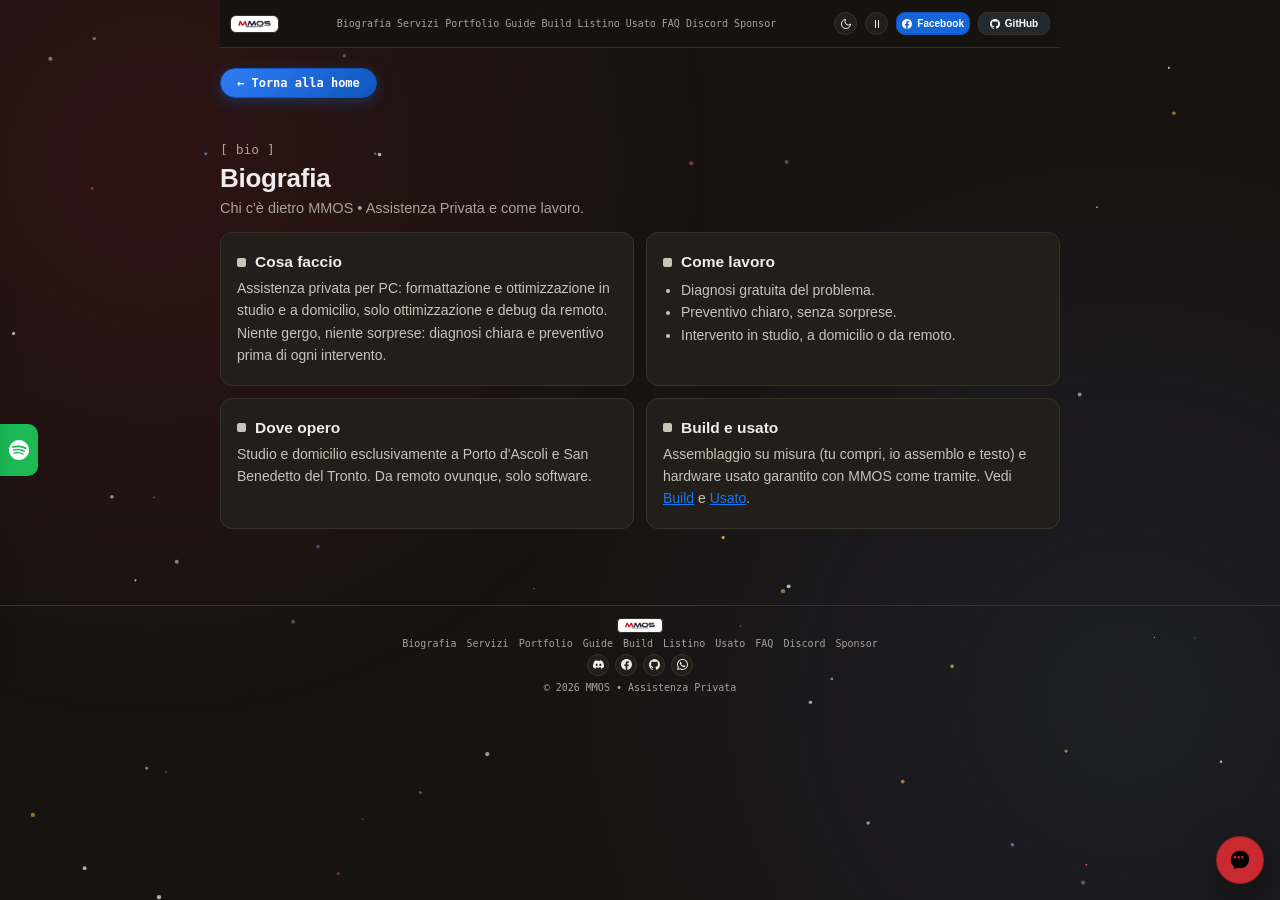
==== commit cb00154c: "Caselle ferme su hover in tutto il sito, solo bordo e bagliore" ====
--- a/bio.html
+++ b/bio.html
@@ -146,7 +146,7 @@
       .grid.cols2{ grid-template-columns:1fr 1fr; } }
     .tile { background:var(--card); border:1px solid var(--line); border-radius:12px; padding:18px 16px;
       transition:transform .15s ease, border-color .15s ease; }
-    .tile:hover { transform:translateY(-2px); border-color:#57503f; }
+    .tile:hover { border-color:#57503f; }
     .tile .n { font-family:var(--mono); font-size:12px; color:var(--muted); }
     .tile .mk { display:inline-block; width:9px; height:9px; border-radius:2px;
       background:var(--body); flex:0 0 auto; }
@@ -179,7 +179,7 @@
     .soc { width:22px; height:22px; border-radius:50%; display:inline-flex;
       align-items:center; justify-content:center; background:var(--card);
       border:1px solid var(--line); transition:transform .15s ease; }
-    .soc:hover { transform:translateY(-2px); }
+    .soc:hover { border-color:var(--fb); }
     .soc svg { width:11px; height:11px; fill:var(--ink); }
     .copy { font-size:10px; }
     .deny { position:fixed; left:50%; bottom:24px; z-index:60;
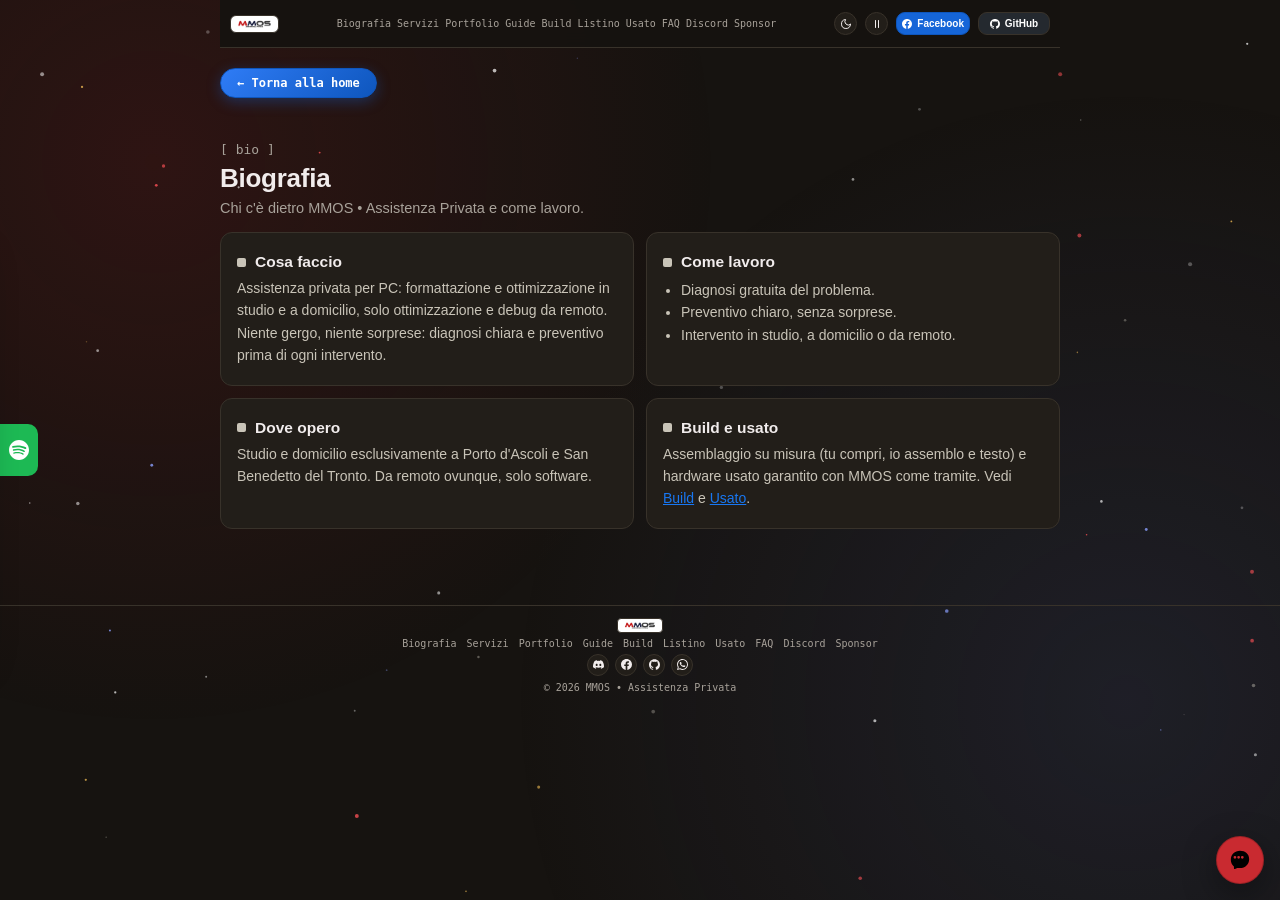
==== commit 90661b6b: "Prezzi zona -10% arrotondati: listino, assistente, README, JS v11" ====
--- a/bio.html
+++ b/bio.html
@@ -347,6 +347,6 @@
     <div class="music-head"><svg viewBox="0 0 24 24" aria-hidden="true"><path d="M12 0C5.4 0 0 5.4 0 12s5.4 12 12 12 12-5.4 12-12S18.66 0 12 0zm5.521 17.34c-.24.359-.66.48-1.021.24-2.82-1.74-6.36-2.101-10.561-1.141-.418.122-.779-.179-.899-.539-.12-.421.18-.78.54-.9 4.56-1.021 8.52-.6 11.64 1.32.42.18.479.659.301 1.02zm1.44-3.3c-.301.42-.841.6-1.262.3-3.239-1.98-8.159-2.58-11.939-1.38-.479.12-1.02-.12-1.14-.6-.12-.48.12-1.021.6-1.141C9.6 9.9 15 10.561 18.72 12.84c.361.181.54.78.241 1.2zm.12-3.36C15.24 8.4 8.82 8.16 5.16 9.301c-.6.179-1.2-.181-1.38-.721-.18-.601.18-1.2.72-1.381 4.26-1.26 11.28-1.02 15.721 1.621.539.36.719 1.02.419 1.56-.299.421-1.02.599-1.559.3z"/></svg><span>[ mmos • playlist ]</span><button class="music-close" id="musicClose" type="button">chiudi</button></div>
     <iframe data-testid="embed-iframe" title="Playlist Spotify MMOS" style="border:0;border-radius:12px" data-spotify="1" width="100%" height="352" allow="autoplay; clipboard-write; encrypted-media; fullscreen; picture-in-picture" loading="lazy"></iframe>
   </aside>
-  <script src="./mmos.js?v=10" defer></script>
+  <script src="./mmos.js?v=11" defer></script>
 </body>
 </html>
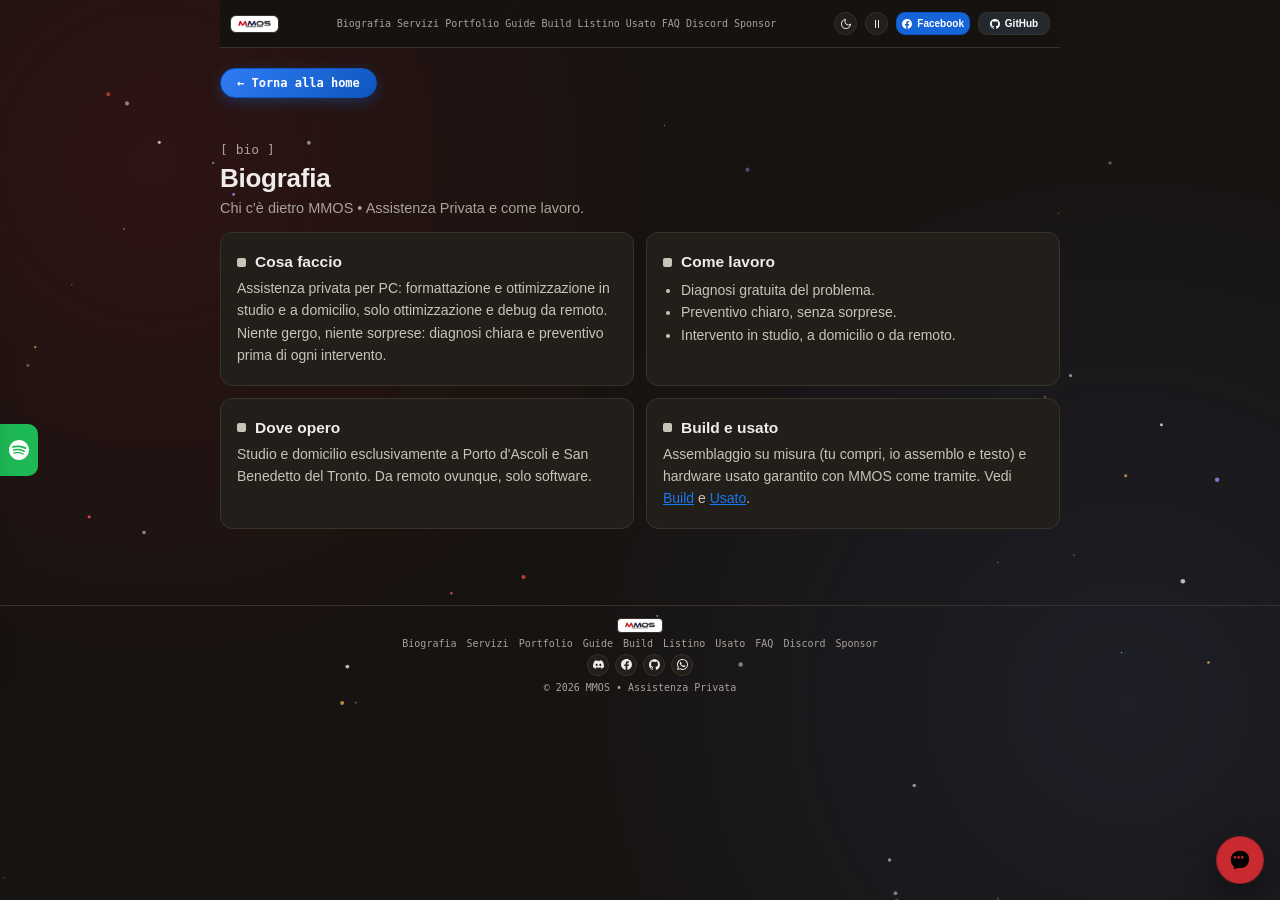
==== commit 081b1847: "Refactor completo: styles.css unico, mmos.js ripulito, h1 e CI - 8 blocchi <style> inline duplicati " ====
--- a/bio.html
+++ b/bio.html
@@ -29,247 +29,7 @@
   <meta name="twitter:image" content="https://bytestalker00.github.io/mmos/og-cover.jpg">
 
   <link rel="canonical" href="https://bytestalker00.github.io/mmos/bio.html">
-  <style>
-    :root {
-      --paper:#161310; --card:#221e19; --ink:#f1ecec; --muted:#a8a29a;
-      --line:#38322a; --navy:#3d4a7a; --red:#c92a30; --fb:#1877f2;
-      --lede:#cfc9bc; --body:#c9c4b8; --navbg:rgba(22,19,16,.93);
-      --dot:rgba(255,255,255,.055); --glow1:rgba(210,31,38,.13); --glow2:rgba(61,74,122,.22);
-      --tg:#4cc978; --tr:#ff7a7f;
-      --m-red:#e5484d; --m-navy:#8fa3e8;
-      --term-border:#4a4438; --term-shadow:0 10px 34px rgba(0,0,0,.4);
-      --mono:ui-monospace,SFMono-Regular,Menlo,Consolas,monospace;
-    }
-    [data-theme="light"] {
-      --paper:#f4f1ea; --card:#fbfaf7; --ink:#1c1a17; --muted:#6f6a60;
-      --line:#e3ded2; --navy:#1b2340; --red:#d21f26;
-      --lede:#3d3a34; --body:#4a463f; --navbg:rgba(244,241,234,.93);
-      --dot:rgba(28,26,23,.3); --glow1:rgba(210,31,38,.07); --glow2:rgba(27,35,64,.09);
-      --tg:#146636; --tr:#c92a30;
-      --m-red:#d21f26; --m-navy:#1b2340;
-      --term-border:#d5cfbe; --term-shadow:0 10px 28px rgba(28,26,23,.12);
-    }
-    * { box-sizing:border-box; }
-    html { scroll-behavior:smooth; }
-    ::selection { background:var(--red); color:#fff; }
-    a:focus-visible, summary:focus-visible { outline:2px solid var(--fb); outline-offset:2px; }
-    html { background:var(--paper); }
-    body { margin:0; background:transparent; color:var(--ink);
-      font-family:-apple-system,BlinkMacSystemFont,"Segoe UI",Arial,sans-serif; }
-    body::before { content:""; position:fixed; inset:0; z-index:-1; pointer-events:none;
-      background:
-        radial-gradient(circle at 12% 18%, var(--glow1), transparent 42%),
-        radial-gradient(circle at 88% 78%, var(--glow2), transparent 46%); }
-    #fx { position:fixed; inset:0; z-index:-1; pointer-events:none; }
-    .wrap { max-width:880px; margin:0 auto; padding:0 20px 56px; }
-    /* nav */
-    nav { display:flex; align-items:center; justify-content:space-between; gap:6px;
-      flex-wrap:wrap; row-gap:8px;
-      padding:12px 10px; border-bottom:1px solid var(--line);
-      position:sticky; top:0; z-index:10; background:var(--navbg);
-      backdrop-filter:blur(8px); }
-    nav img { height:18px; width:auto; background:#fff; border:1px solid var(--line);
-      border-radius:6px; padding:2px 5px; }
-    nav a.logo { display:inline-flex; line-height:0; }
-    /* hero */
-    .hero { text-align:center; padding:56px 0 8px; }
-    .eyebrow { font-family:var(--mono); font-size:13px; color:var(--muted); }
-    .eyebrow a { color:inherit; text-decoration:none; border-bottom:1px dotted var(--muted); }
-    .eyebrow a:hover { color:var(--ink); border-bottom-style:solid; }
-    h1 { font-size:clamp(32px,5.5vw,52px); margin:0 0 12px; letter-spacing:-.02em; }
-    h1 .m1 { color:var(--m-red); }
-    h1 .m2 { color:var(--m-navy); }
-    .lede { font-size:17px; line-height:1.65; color:var(--lede); max-width:640px; margin:0 auto 24px; }
-    .cta-row { display:flex; gap:10px; justify-content:center; flex-wrap:wrap; }
-    .btn { display:inline-flex; align-items:center; gap:8px; background:#1565d8;
-      color:#fff; text-decoration:none; font-weight:600; padding:10px 20px;
-      border-radius:9px; font-size:15px; border:1px solid #0e56bd; }
-    .btn svg { width:17px; height:17px; fill:#fff; }
-    .btn.nav { padding:2px 5px; font-size:10px; gap:5px; min-width:72px; justify-content:center; }
-    .btn.nav svg { width:10px; height:10px; }
-    .btn.discord { background:#5865f2; border-color:#4752c4; }
-    .btn.github { background:#24292f; border-color:var(--line); }
-    .nav-btns { display:flex; gap:8px; flex-wrap:wrap; justify-content:flex-end; }
-    .nav-links { display:none; gap:6px; }
-    .nav-links a { font-family:var(--mono); font-size:10px; color:var(--muted); text-decoration:none; }
-    .nav-links a:hover { color:var(--ink); }
-    .theme-btn { width:23px; height:23px; flex:0 0 auto; display:inline-flex;
-      align-items:center; justify-content:center; color:var(--ink);
-      background:var(--card); border:1px solid var(--line); border-radius:50%;
-      cursor:pointer; padding:0; transition:transform .25s ease, border-color .15s ease, box-shadow .2s ease; }
-    .theme-btn:hover { transform:scale(1.18); border-color:var(--fb); box-shadow:0 0 10px rgba(24,119,242,.4); }
-    .theme-btn:active { transform:scale(.94); }
-    .theme-btn svg { width:12px; height:12px; }
-    .theme-btn .icon-sun { display:none; }
-    [data-theme="light"] .theme-btn .icon-sun { display:block; }
-    [data-theme="light"] .theme-btn .icon-moon { display:none; }
-    #fxBtn .icon-pause { display:none; }
-    #fxBtn.on .icon-pause { display:block; }
-    #fxBtn.on .icon-play { display:none; }
-    @media(min-width:1024px){ .nav-links { display:flex; } }
-    @media(max-width:640px){
-      nav { flex-wrap:nowrap; gap:6px; padding:10px 8px; }
-      nav img { height:18px; }
-      .nav-btns { gap:6px; flex-wrap:nowrap; }
-      .btn.nav { font-size:0; gap:0; padding:5px 6px; min-width:0; }
-      .btn.nav svg { width:12px; height:12px; }
-    }
-    .btn.ghost { background:var(--card); color:var(--ink); border:1px solid var(--line);
-      font-size:16px; padding:12px 24px;
-      transition:transform .15s ease, border-color .15s ease, box-shadow .2s ease; }
-    .btn.ghost:hover { transform:translateY(-2px); border-color:var(--fb); box-shadow:0 6px 18px rgba(0,0,0,.25); }
-    .btn.ghost .arr { display:inline-block; transition:transform .2s ease; }
-    .btn.ghost:hover .arr { transform:translateY(3px); }
-    /* terminal */
-    .term { margin:30px auto 0; max-width:100%; background:#0e0d0c; color:#f1ecec;
-      border:1px solid var(--term-border); border-radius:12px; overflow:hidden; text-align:left;
-      font-family:var(--mono); font-size:13.5px; box-shadow:var(--term-shadow); }
-    .term-bar { display:flex; align-items:center; gap:6px; padding:10px 14px; border-bottom:1px solid #3a3636; }
-    .dot { width:10px; height:10px; border-radius:50%; }
-    .dot:nth-child(1) { background:#ff5f57; }
-    .dot:nth-child(2) { background:#febc2e; }
-    .dot:nth-child(3) { background:#28c840; }
-    .term-title { flex:1; text-align:center; font-size:12px; color:#8a857c; }
-    .cursor { display:inline-block; width:8px; height:15px; background:#8fd18f; vertical-align:-2px; }
-    html.fx-on .cursor { animation:blink 1.1s steps(1) infinite; }
-    @keyframes blink { 50% { opacity:0; } }
-    .term pre { margin:0; padding:14px 16px; line-height:1.9; white-space:pre-wrap; }
-    .term .p { color:#8fd18f; }
-    /* sections */
-    section { padding-top:44px; scroll-margin-top:70px; }
-    .kicker { font-family:var(--mono); font-size:13px; color:var(--muted); margin:0 0 6px; }
-    h2 { font-size:26px; margin:0 0 6px; letter-spacing:-.01em; color:var(--ink); }
-    .sec-sub { color:var(--muted); font-size:14.5px; margin:0 0 16px; }
-    .grid { display:grid; grid-template-columns:1fr; gap:12px; }
-    .strip { margin-top:18px; text-align:left; }
-    @media(min-width:640px){ .grid.cols3{ grid-template-columns:1fr 1fr 1fr; }
-      .grid.cols2{ grid-template-columns:1fr 1fr; } }
-    .tile { background:var(--card); border:1px solid var(--line); border-radius:12px; padding:18px 16px;
-      transition:transform .15s ease, border-color .15s ease; }
-    .tile:hover { border-color:#57503f; }
-    .tile .n { font-family:var(--mono); font-size:12px; color:var(--muted); }
-    .tile .mk { display:inline-block; width:9px; height:9px; border-radius:2px;
-      background:var(--body); flex:0 0 auto; }
-    .tile .th { display:flex; align-items:center; gap:9px; margin:2px 0 6px; }
-    .tile .th b { margin:0; }
-    .lv-g { color:var(--tg); } .lv-r { color:var(--tr); }
-    .tile b { display:block; margin:6px 0; font-size:15.5px; color:var(--ink); }
-    .tile p, .tile li { font-size:14px; color:var(--body); line-height:1.6; margin:0; }
-    .tile p a { color:var(--fb); }
-    .tile ul { margin:8px 0 0; padding-left:18px; }
-    .price-wrap { overflow-x:auto; }
-    .price-table { width:100%; border-collapse:collapse; font-size:13.5px; min-width:480px; }
-    .price-table th { font-family:var(--mono); font-size:12px; color:var(--muted);
-      text-align:left; padding:8px 10px; border-bottom:1px solid var(--line); }
-    .price-table td { padding:9px 10px; border-bottom:1px solid var(--line);
-      color:var(--body); vertical-align:top; }
-    .price-table tr:last-child td { border-bottom:none; }
-    .price-table .num { font-family:var(--mono); white-space:nowrap; text-align:right; color:var(--ink); }
-    details.tile summary { cursor:pointer; font-weight:700; font-size:15px; }
-    details.tile p { margin-top:8px; }
-    footer { margin-top:20px; border-top:1px solid var(--line); }
-    .foot-inner { max-width:640px; margin:0 auto; padding:12px 20px 16px;
-      text-align:center; font-family:var(--mono); font-size:10px; color:var(--muted); }
-    .foot-logo { height:15px; width:auto; background:#fff; border:1px solid var(--line);
-      border-radius:4px; padding:1px 5px; vertical-align:middle; }
-    .foot-links { display:flex; gap:3px 10px; justify-content:center; flex-wrap:wrap; margin:5px 0; font-size:10px; }
-    .foot-links a { color:var(--muted); text-decoration:none; }
-    .foot-links a:hover { color:var(--ink); }
-    .foot-social { display:flex; gap:6px; justify-content:center; margin-bottom:6px; }
-    .soc { width:22px; height:22px; border-radius:50%; display:inline-flex;
-      align-items:center; justify-content:center; background:var(--card);
-      border:1px solid var(--line); transition:transform .15s ease; }
-    .soc:hover { border-color:var(--fb); }
-    .soc svg { width:11px; height:11px; fill:var(--ink); }
-    .copy { font-size:10px; }
-    .deny { position:fixed; left:50%; bottom:24px; z-index:60;
-      transform:translateX(-50%) translateY(12px); opacity:0; pointer-events:none;
-      background:#c92a30; color:#fff; font-family:var(--mono); font-size:13px; font-weight:700;
-      padding:10px 18px; border-radius:10px; border:1px solid #8f1419;
-      box-shadow:var(--term-shadow); transition:opacity .2s ease, transform .2s ease; }
-    .deny.show { opacity:1; transform:translateX(-50%) translateY(0); }
-    .chat-fab { position:fixed; right:16px; bottom:16px; z-index:42; width:48px; height:48px;
-      border-radius:50%; background:var(--red); border:1px solid rgba(0,0,0,.2);
-      cursor:pointer; display:flex; align-items:center; justify-content:center;
-      box-shadow:var(--term-shadow); }
-    .chat-fab svg { width:22px; height:22px; fill:#fff; }
-    .chat-panel { position:fixed; right:16px; bottom:76px; z-index:42;
-      width:min(330px,calc(100vw - 32px)); max-height:min(560px,78vh);
-      display:none; flex-direction:column; overflow:hidden;
-      background:var(--card); border:1px solid var(--line); border-radius:14px;
-      box-shadow:var(--term-shadow); }
-    .chat-panel.open { display:flex; }
-    .chat-head { display:flex; align-items:center; gap:8px; padding:12px 14px;
-      border-bottom:1px solid var(--line); font-family:var(--mono); font-size:12px;
-      color:var(--ink); }
-    .chat-head .on { width:8px; height:8px; border-radius:50%; background:#1e9e50; flex:0 0 auto; }
-    .chat-head img { height:18px; width:auto; background:#fff; border:1px solid var(--line);
-      border-radius:5px; padding:1px 5px; flex:0 0 auto; }
-    .chat-head span { flex:1; }
-    .chat-x { background:none; border:1px solid var(--line); color:var(--ink);
-      border-radius:7px; font-size:12px; padding:2px 8px; cursor:pointer; font-family:var(--mono); }
-    .chat-log { padding:10px 12px; overflow-y:auto; display:flex; flex-direction:column; gap:8px; }
-    .msg { font-size:13.5px; line-height:1.5; padding:8px 10px; border-radius:10px; max-width:92%; }
-    .msg.bot { background:var(--paper); border:1px solid var(--line); color:var(--ink); align-self:flex-start; }
-    .msg.user { background:var(--fb); color:#fff; align-self:flex-end; }
-    .msg a { color:var(--fb); }
-    .msg.user a { color:#fff; }
-    .chips { display:flex; gap:6px; flex-wrap:wrap; padding:0 12px 8px; }
-    .chip { font-family:var(--mono); font-size:11.5px; background:var(--paper);
-      border:1px solid var(--line); color:var(--ink); border-radius:20px;
-      padding:4px 10px; cursor:pointer; }
-    .chat-in { display:flex; gap:6px; padding:10px 12px; border-top:1px solid var(--line); }
-    .chat-in input { flex:1; background:var(--paper); border:1px solid var(--line);
-      border-radius:9px; padding:8px 10px; font-size:13.5px; color:var(--ink); font-family:inherit; }
-    .chip.wa-btn { display:inline-flex; align-items:center; gap:6px; text-decoration:none; }
-    .chip.wa-btn svg { width:12px; height:12px; fill:#25d366; }
-    .chat-in button { background:#1565d8; color:#fff; border:1px solid #0e56bd;
-      border-radius:9px; padding:8px 12px; font-size:13px; font-weight:700; cursor:pointer; }
-    .typing i { display:inline-block; width:6px; height:6px; border-radius:50%;
-      background:var(--muted); margin-right:3px; animation:tblink 1s infinite; }
-    .typing i:nth-child(2) { animation-delay:.2s; }
-    .typing i:nth-child(3) { animation-delay:.4s; margin-right:0; }
-    @keyframes tblink { 0%,100% { opacity:.25; } 50% { opacity:1; } }
-    @media (prefers-reduced-motion: reduce) { .typing i { animation:none; } }
-    @media (max-width:640px) {
-      html, body { overflow-x:hidden; overflow-x:clip; }
-      .foot-inner { padding:10px 12px 14px; }
-      .foot-logo { height:12px; margin-bottom:2px; }
-      .foot-links { flex-wrap:nowrap; font-size:8.5px; gap:2px 6px; }
-      .foot-links a { white-space:nowrap; }
-      .soc { width:20px; height:20px; }
-      .soc svg { width:10px; height:10px; }
-      .copy { font-size:9px; }
-    }
-    @media (max-width:480px) {
-      .chat-fab { right:12px; bottom:12px; }
-      .chat-panel { left:8px; right:8px; bottom:68px; width:auto; max-height:70vh; }
-    }
-    .music-tab { position:fixed; left:0; top:50%; transform:translateY(-50%); z-index:40;
-      width:38px; height:52px; background:#1db954; border:none; border-radius:0 10px 10px 0;
-      cursor:pointer; display:flex; align-items:center; justify-content:center; color:#fff; }
-    .music-tab svg { width:20px; height:20px; }
-    .music-panel { position:fixed; left:0; top:50%; transform:translate(-105%,-50%);
-      transition:transform .32s ease; z-index:41; background:var(--card);
-      border:1px solid var(--line); border-left:none; border-radius:0 16px 16px 0;
-      padding:14px 14px 12px; width:min(380px,92vw); box-shadow:var(--term-shadow); }
-    .music-panel.open { transform:translate(0,-50%); }
-    .music-head { display:flex; align-items:center; gap:8px;
-      font-family:var(--mono); font-size:12px; color:var(--muted); margin-bottom:10px; }
-    .music-head svg { width:16px; height:16px; fill:#1db954; flex:0 0 auto; }
-    .music-head span { flex:1; }
-    .music-close { background:none; border:1px solid var(--line); color:var(--ink);
-      border-radius:7px; font-size:12px; padding:3px 10px; cursor:pointer; font-family:var(--mono); }
-    .music-close:hover { border-color:#57503f; }
-    .music-panel iframe { display:block; border:0; }
-    .discord-wrap { display:flex; justify-content:center; margin-top:14px; }
-    .discord-wrap iframe { border:0; border-radius:12px; max-width:100%; background:var(--card); }
-  
-    .btn.wa { background:#25d366; border-color:#1da851; }
-    .back { font-family:var(--mono); font-size:12px; margin:20px 0 0; }
-    .back a { display:inline-flex; align-items:center; gap:6px; background:linear-gradient(135deg,#2f7cf6,#0e56bd); color:#fff; font-weight:700; padding:7px 16px; border-radius:20px; text-decoration:none; border:1px solid #0e56bd; box-shadow:0 4px 14px rgba(21,101,216,.35); transition:transform .15s ease, filter .15s ease; }
-    .back a:hover { color:#fff; filter:brightness(1.12); transform:translateX(-3px); }
-  </style>
+  <link rel="stylesheet" href="./styles.css?v=12">
 </head>
 <body>
   <canvas id="fx" aria-hidden="true"></canvas>
@@ -296,6 +56,7 @@
       </div>
     </nav>
     <main id="contenuto">
+    <h1 class="sr-only">Biografia — MMOS • Assistenza Privata</h1>
     <p class="back"><a href="./">← Torna alla home</a></p>
     <section id="bio">
       <p class="kicker">[ bio ]</p>
@@ -347,6 +108,6 @@
     <div class="music-head"><svg viewBox="0 0 24 24" aria-hidden="true"><path d="M12 0C5.4 0 0 5.4 0 12s5.4 12 12 12 12-5.4 12-12S18.66 0 12 0zm5.521 17.34c-.24.359-.66.48-1.021.24-2.82-1.74-6.36-2.101-10.561-1.141-.418.122-.779-.179-.899-.539-.12-.421.18-.78.54-.9 4.56-1.021 8.52-.6 11.64 1.32.42.18.479.659.301 1.02zm1.44-3.3c-.301.42-.841.6-1.262.3-3.239-1.98-8.159-2.58-11.939-1.38-.479.12-1.02-.12-1.14-.6-.12-.48.12-1.021.6-1.141C9.6 9.9 15 10.561 18.72 12.84c.361.181.54.78.241 1.2zm.12-3.36C15.24 8.4 8.82 8.16 5.16 9.301c-.6.179-1.2-.181-1.38-.721-.18-.601.18-1.2.72-1.381 4.26-1.26 11.28-1.02 15.721 1.621.539.36.719 1.02.419 1.56-.299.421-1.02.599-1.559.3z"/></svg><span>[ mmos • playlist ]</span><button class="music-close" id="musicClose" type="button">chiudi</button></div>
     <iframe data-testid="embed-iframe" title="Playlist Spotify MMOS" style="border:0;border-radius:12px" data-spotify="1" width="100%" height="352" allow="autoplay; clipboard-write; encrypted-media; fullscreen; picture-in-picture" loading="lazy"></iframe>
   </aside>
-  <script src="./mmos.js?v=11" defer></script>
+  <script src="./mmos.js?v=12" defer></script>
 </body>
 </html>
--- a/styles.css
+++ b/styles.css
@@ -0,0 +1,855 @@
+/* MMOS - stylesheet unico: estratto dai 4 blocchi <style> inline delle 8 pagine */
+
+/* headings: pagina senza titolo visibile (l'h1 è nascosto, il titolo visivo resta il primo h2) */
+.sr-only { position:absolute; width:1px; height:1px; padding:0; margin:-1px; overflow:hidden;
+  clip:rect(0 0 0 0); clip-path:inset(50%); white-space:nowrap; border:0; }
+
+
+:root {
+  --paper:#161310; --card:#221e19; --ink:#f1ecec; --muted:#a8a29a;
+        --line:#38322a; --navy:#3d4a7a; --red:#c92a30; --fb:#1877f2;
+        --lede:#cfc9bc; --body:#c9c4b8; --navbg:rgba(22,19,16,.93);
+        --dot:rgba(255,255,255,.055); --glow1:rgba(210,31,38,.13); --glow2:rgba(61,74,122,.22);
+        --tg:#4cc978; --tr:#ff7a7f;
+        --m-red:#e5484d; --m-navy:#8fa3e8;
+        --term-border:#4a4438; --term-shadow:0 10px 34px rgba(0,0,0,.4);
+        --mono:ui-monospace,SFMono-Regular,Menlo,Consolas,monospace;
+}
+[data-theme="light"] {
+  --paper:#f4f1ea; --card:#fbfaf7; --ink:#1c1a17; --muted:#6f6a60;
+        --line:#e3ded2; --navy:#1b2340; --red:#d21f26;
+        --lede:#3d3a34; --body:#4a463f; --navbg:rgba(244,241,234,.93);
+        --dot:rgba(28,26,23,.3); --glow1:rgba(210,31,38,.07); --glow2:rgba(27,35,64,.09);
+        --tg:#146636; --tr:#c92a30;
+        --m-red:#d21f26; --m-navy:#1b2340;
+        --term-border:#d5cfbe; --term-shadow:0 10px 28px rgba(28,26,23,.12);
+}
+* {
+  box-sizing:border-box;
+}
+html {
+  background:var(--paper);
+}
+::selection {
+  background:var(--red); color:#fff;
+}
+a:focus-visible, summary:focus-visible {
+  outline:2px solid var(--fb); outline-offset:2px;
+}
+body {
+  margin:0; background:transparent; color:var(--ink);
+        font-family:-apple-system,BlinkMacSystemFont,"Segoe UI",Arial,sans-serif;
+}
+body::before {
+  content:""; position:fixed; inset:0; z-index:-1; pointer-events:none;
+        background:
+          radial-gradient(circle at 12% 18%, var(--glow1), transparent 42%),
+          radial-gradient(circle at 88% 78%, var(--glow2), transparent 46%);
+}
+#fx {
+  position:fixed; inset:0; z-index:-1; pointer-events:none;
+}
+.wrap {
+  max-width:880px; margin:0 auto; padding:0 20px 56px;
+}
+nav {
+  display:flex; align-items:center; justify-content:space-between; gap:6px;
+        flex-wrap:wrap; row-gap:8px;
+        padding:12px 10px; border-bottom:1px solid var(--line);
+        position:sticky; top:0; z-index:10; background:var(--navbg);
+        backdrop-filter:blur(8px);
+}
+nav img {
+  height:18px; width:auto; background:#fff; border:1px solid var(--line);
+        border-radius:6px; padding:2px 5px;
+}
+nav a.logo {
+  display:inline-flex; line-height:0;
+}
+.hero {
+  text-align:center; padding:56px 0 8px;
+}
+.eyebrow {
+  font-family:var(--mono); font-size:13px; color:var(--muted);
+}
+.eyebrow a {
+  color:inherit; text-decoration:none; border-bottom:1px dotted var(--muted);
+}
+.eyebrow a:hover {
+  color:var(--ink); border-bottom-style:solid;
+}
+h1 {
+  font-size:clamp(32px,5.5vw,52px); margin:0 0 12px; letter-spacing:-.02em;
+}
+h1 .m1 {
+  color:var(--m-red);
+}
+h1 .m2 {
+  color:var(--m-navy);
+}
+.lede {
+  font-size:17px; line-height:1.65; color:var(--lede); max-width:640px; margin:0 auto 24px;
+}
+.cta-row {
+  display:flex; gap:10px; justify-content:center; flex-wrap:wrap;
+}
+.btn {
+  display:inline-flex; align-items:center; gap:8px; background:#1565d8;
+        color:#fff; text-decoration:none; font-weight:600; padding:10px 20px;
+        border-radius:9px; font-size:15px; border:1px solid #0e56bd;
+}
+.btn svg {
+  width:17px; height:17px; fill:#fff;
+}
+.btn.nav {
+  padding:2px 5px; font-size:10px; gap:5px; min-width:72px; justify-content:center;
+}
+.btn.nav svg {
+  width:10px; height:10px;
+}
+.btn.discord {
+  background:#5865f2; border-color:#4752c4;
+}
+.btn.github {
+  background:#24292f; border-color:var(--line);
+}
+.nav-btns {
+  display:flex; gap:8px; flex-wrap:wrap; justify-content:flex-end;
+}
+.nav-links {
+  display:none; gap:6px;
+}
+.nav-links a {
+  font-family:var(--mono); font-size:10px; color:var(--muted); text-decoration:none;
+}
+.nav-links a:hover {
+  color:var(--ink);
+}
+.theme-btn {
+  width:23px; height:23px; flex:0 0 auto; display:inline-flex;
+        align-items:center; justify-content:center; color:var(--ink);
+        background:var(--card); border:1px solid var(--line); border-radius:50%;
+        cursor:pointer; padding:0; transition:transform .25s ease, border-color .15s ease, box-shadow .2s ease;
+}
+.theme-btn:hover {
+  transform:scale(1.18); border-color:var(--fb); box-shadow:0 0 10px rgba(24,119,242,.4);
+}
+.theme-btn:active {
+  transform:scale(.94);
+}
+.theme-btn svg {
+  width:12px; height:12px;
+}
+.theme-btn .icon-sun {
+  display:none;
+}
+[data-theme="light"] .theme-btn .icon-sun {
+  display:block;
+}
+[data-theme="light"] .theme-btn .icon-moon {
+  display:none;
+}
+#fxBtn .icon-pause {
+  display:none;
+}
+#fxBtn.on .icon-pause {
+  display:block;
+}
+#fxBtn.on .icon-play {
+  display:none;
+}
+@media(min-width:1024px) {
+.nav-links {
+  display:flex;
+}
+}
+
+@media(max-width:640px) {
+nav {
+  flex-wrap:nowrap; gap:6px; padding:10px 8px;
+}
+nav img {
+  height:18px;
+}
+.nav-btns {
+  gap:6px; flex-wrap:nowrap;
+}
+.btn.nav {
+  font-size:0; gap:0; padding:5px 6px; min-width:0;
+}
+.btn.nav svg {
+  width:12px; height:12px;
+}
+}
+
+.btn.ghost {
+  background:var(--card); color:var(--ink); border:1px solid var(--line);
+        font-size:16px; padding:12px 24px;
+        transition:transform .15s ease, border-color .15s ease, box-shadow .2s ease;
+}
+.btn.ghost:hover {
+  transform:translateY(-2px); border-color:var(--fb); box-shadow:0 6px 18px rgba(0,0,0,.25);
+}
+.btn.ghost .arr {
+  display:inline-block; transition:transform .2s ease;
+}
+.btn.ghost:hover .arr {
+  transform:translateY(3px);
+}
+.term {
+  margin:30px auto 0; max-width:100%; background:#0e0d0c; color:#f1ecec;
+        border:1px solid var(--term-border); border-radius:12px; overflow:hidden; text-align:left;
+        font-family:var(--mono); font-size:13.5px; box-shadow:var(--term-shadow);
+}
+.term-bar {
+  display:flex; align-items:center; gap:6px; padding:10px 14px; border-bottom:1px solid #3a3636;
+}
+.dot {
+  width:10px; height:10px; border-radius:50%;
+}
+.dot:nth-child(1) {
+  background:#ff5f57;
+}
+.dot:nth-child(2) {
+  background:#febc2e;
+}
+.dot:nth-child(3) {
+  background:#28c840;
+}
+.term-title {
+  flex:1; text-align:center; font-size:12px; color:#8a857c;
+}
+.cursor {
+  display:inline-block; width:8px; height:15px; background:#8fd18f; vertical-align:-2px;
+}
+html.fx-on .cursor {
+  animation:blink 1.1s steps(1) infinite;
+}
+@keyframes blink {
+50% {
+  opacity:0;
+}
+}
+
+.term pre {
+  margin:0; padding:14px 16px; line-height:1.9; white-space:pre-wrap;
+}
+.term .p {
+  color:#8fd18f;
+}
+section {
+  padding-top:44px; scroll-margin-top:70px;
+}
+.kicker {
+  font-family:var(--mono); font-size:13px; color:var(--muted); margin:0 0 6px;
+}
+h2 {
+  font-size:26px; margin:0 0 6px; letter-spacing:-.01em; color:var(--ink);
+}
+.sec-sub {
+  color:var(--muted); font-size:14.5px; margin:0 0 16px;
+}
+.grid {
+  display:grid; grid-template-columns:1fr; gap:12px;
+}
+.strip {
+  margin-top:18px; text-align:left;
+}
+@media(min-width:640px) {
+.grid.cols3 {
+  grid-template-columns:1fr 1fr 1fr;
+}
+.grid.cols2 {
+  grid-template-columns:1fr 1fr;
+}
+}
+
+.tile {
+  background:var(--card); border:1px solid var(--line); border-radius:12px; padding:18px 16px;
+        transition:transform .15s ease, border-color .15s ease, box-shadow .25s ease;
+}
+.tile:hover {
+  border-color:#57503f;
+}
+.tile .n {
+  font-family:var(--mono); font-size:12px; color:var(--muted);
+}
+.tile .mk {
+  display:inline-block; width:9px; height:9px; border-radius:2px;
+        background:var(--body); flex:0 0 auto;
+}
+.tile .th {
+  display:flex; align-items:center; gap:9px; margin:2px 0 6px;
+}
+.tile .th b {
+  margin:0;
+}
+.lv-g {
+  color:var(--tg);
+}
+.lv-r {
+  color:var(--tr);
+}
+.tile b {
+  display:block; margin:6px 0; font-size:15.5px; color:var(--ink);
+}
+.tile p, .tile li {
+  font-size:14px; color:var(--body); line-height:1.6; margin:0;
+}
+.tile p a {
+  color:var(--fb);
+}
+.tile ul {
+  margin:8px 0 0; padding-left:18px;
+}
+.price-wrap {
+  overflow-x:auto; border-radius:14px;
+}
+.price-table {
+  width:100%; border-collapse:separate; border-spacing:0; font-size:13.5px; min-width:480px;
+}
+.price-table th {
+  font-family:var(--mono); font-size:12px; color:var(--muted);
+        text-align:left; padding:8px 10px; border-bottom:1px solid var(--line);
+}
+.price-table td {
+  padding:9px 10px; border-bottom:1px solid var(--line);
+        color:var(--body); vertical-align:top;
+}
+.price-table tr:last-child td {
+  border-bottom:none;
+}
+.price-table .num {
+  font-family:var(--mono); white-space:nowrap; text-align:right; color:var(--ink);
+}
+details.tile summary {
+  cursor:pointer; font-weight:700; font-size:15px;
+}
+details.tile p {
+  margin-top:8px;
+}
+footer {
+  margin-top:20px; border-top:1px solid var(--line);
+}
+.foot-inner {
+  max-width:640px; margin:0 auto; padding:12px 20px 16px;
+        text-align:center; font-family:var(--mono); font-size:10px; color:var(--muted);
+}
+.foot-logo {
+  height:15px; width:auto; background:#fff; border:1px solid var(--line);
+        border-radius:4px; padding:1px 5px; vertical-align:middle;
+}
+.foot-links {
+  display:flex; gap:3px 10px; justify-content:center; flex-wrap:wrap; margin:5px 0; font-size:10px;
+}
+.foot-links a {
+  color:var(--muted); text-decoration:none;
+}
+.foot-links a:hover {
+  color:var(--ink);
+}
+.foot-social {
+  display:flex; gap:6px; justify-content:center; margin-bottom:6px;
+}
+.soc {
+  width:22px; height:22px; border-radius:50%; display:inline-flex;
+        align-items:center; justify-content:center; background:var(--card);
+        border:1px solid var(--line); transition:transform .15s ease;
+}
+.soc:hover {
+  border-color:var(--fb);
+}
+.soc svg {
+  width:11px; height:11px; fill:var(--ink);
+}
+.copy {
+  font-size:10px;
+}
+.chat-fab {
+  position:fixed; right:16px; bottom:16px; z-index:42; width:48px; height:48px;
+        border-radius:50%; background:var(--red); border:1px solid rgba(0,0,0,.2);
+        cursor:pointer; display:flex; align-items:center; justify-content:center;
+        box-shadow:var(--term-shadow);
+}
+.chat-fab svg {
+  width:22px; height:22px; fill:#fff;
+}
+.chat-panel {
+  position:fixed; right:16px; bottom:76px; z-index:42;
+        width:min(330px,calc(100vw - 32px)); max-height:min(560px,78vh);
+        display:none; flex-direction:column; overflow:hidden;
+        background:var(--card); border:1px solid var(--line); border-radius:14px;
+        box-shadow:var(--term-shadow);
+}
+.chat-panel.open {
+  display:flex;
+}
+.chat-head {
+  display:flex; align-items:center; gap:8px; padding:12px 14px;
+        border-bottom:1px solid var(--line); font-family:var(--mono); font-size:12px;
+        color:var(--ink);
+}
+.chat-head .on {
+  width:8px; height:8px; border-radius:50%; background:#1e9e50; flex:0 0 auto;
+}
+.chat-head img {
+  height:18px; width:auto; background:#fff; border:1px solid var(--line);
+        border-radius:5px; padding:1px 5px; flex:0 0 auto;
+}
+.chat-head span {
+  flex:1;
+}
+.chat-x {
+  background:none; border:1px solid var(--line); color:var(--ink);
+        border-radius:7px; font-size:12px; padding:2px 8px; cursor:pointer; font-family:var(--mono);
+}
+.chat-log {
+  padding:10px 12px; overflow-y:auto; display:flex; flex-direction:column; gap:8px;
+}
+.msg {
+  font-size:13.5px; line-height:1.5; padding:8px 10px; border-radius:10px; max-width:92%;
+}
+.msg.bot {
+  background:var(--paper); border:1px solid var(--line); color:var(--ink); align-self:flex-start;
+}
+.msg.user {
+  background:var(--fb); color:#fff; align-self:flex-end;
+}
+.msg a {
+  color:var(--fb);
+}
+.msg.user a {
+  color:#fff;
+}
+.chips {
+  display:flex; gap:6px; flex-wrap:wrap; padding:0 12px 8px;
+}
+.chip {
+  font-family:var(--mono); font-size:11.5px; background:var(--paper);
+        border:1px solid var(--line); color:var(--ink); border-radius:20px;
+        padding:4px 10px; cursor:pointer;
+}
+.chat-in {
+  display:flex; gap:6px; padding:10px 12px; border-top:1px solid var(--line);
+}
+.chat-in input {
+  flex:1; background:var(--paper); border:1px solid var(--line);
+        border-radius:9px; padding:8px 10px; font-size:13.5px; color:var(--ink); font-family:inherit;
+}
+.chip.wa-btn {
+  display:inline-flex; align-items:center; gap:6px; text-decoration:none;
+}
+.chip.wa-btn svg {
+  width:12px; height:12px; fill:#25d366;
+}
+.chat-in button {
+  background:#1565d8; color:#fff; border:1px solid #0e56bd;
+        border-radius:9px; padding:8px 12px; font-size:13px; font-weight:700; cursor:pointer;
+}
+.typing i {
+  display:inline-block; width:6px; height:6px; border-radius:50%;
+        background:var(--muted); margin-right:3px; animation:tblink 1s infinite;
+}
+.typing i:nth-child(2) {
+  animation-delay:.2s;
+}
+.typing i:nth-child(3) {
+  animation-delay:.4s; margin-right:0;
+}
+@keyframes tblink {
+0%,100% {
+  opacity:.25;
+}
+50% {
+  opacity:1;
+}
+}
+
+@media (prefers-reduced-motion: reduce) {
+.typing i {
+  animation:none;
+}
+}
+
+@media (max-width:640px) {
+html, body {
+  overflow-x:hidden; overflow-x:clip;
+}
+.foot-inner {
+  padding:10px 12px 14px;
+}
+.foot-logo {
+  height:12px; margin-bottom:2px;
+}
+.foot-links {
+  flex-wrap:nowrap; font-size:8.5px; gap:2px 6px;
+}
+.foot-links a {
+  white-space:nowrap;
+}
+.soc {
+  width:20px; height:20px;
+}
+.soc svg {
+  width:10px; height:10px;
+}
+.copy {
+  font-size:9px;
+}
+}
+
+@media (max-width:480px) {
+.chat-fab {
+  right:12px; bottom:12px;
+}
+.chat-panel {
+  left:8px; right:8px; bottom:68px; width:auto; max-height:70vh;
+}
+}
+
+.music-tab {
+  position:fixed; left:0; top:50%; transform:translateY(-50%); z-index:40;
+        width:38px; height:52px; background:#1db954; border:none; border-radius:0 10px 10px 0;
+        cursor:pointer; display:flex; align-items:center; justify-content:center; color:#fff;
+}
+.music-tab svg {
+  width:20px; height:20px;
+}
+.music-panel {
+  position:fixed; left:0; top:50%; transform:translate(-105%,-50%);
+        transition:transform .32s ease; z-index:41; background:var(--card);
+        border:1px solid var(--line); border-left:none; border-radius:0 16px 16px 0;
+        padding:14px 14px 12px; width:min(380px,92vw); box-shadow:var(--term-shadow);
+}
+.music-panel.open {
+  transform:translate(0,-50%);
+}
+.music-head {
+  display:flex; align-items:center; gap:8px;
+        font-family:var(--mono); font-size:12px; color:var(--muted); margin-bottom:10px;
+}
+.music-head svg {
+  width:16px; height:16px; fill:#1db954; flex:0 0 auto;
+}
+.music-head span {
+  flex:1;
+}
+.music-close {
+  background:none; border:1px solid var(--line); color:var(--ink);
+        border-radius:7px; font-size:12px; padding:3px 10px; cursor:pointer; font-family:var(--mono);
+}
+.music-close:hover {
+  border-color:#57503f;
+}
+.music-panel iframe {
+  display:block; border:0;
+}
+.discord-wrap {
+  display:flex; justify-content:center; margin-top:0;
+}
+.discord-wrap iframe {
+  border:0; border-radius:12px; max-width:100%; background:var(--card);
+}
+.btn.wa {
+  background:#25d366; border-color:#1da851;
+}
+.back {
+  font-family:var(--mono); font-size:12px; margin:20px 0 0;
+}
+.back a {
+  display:inline-flex; align-items:center; gap:6px; background:linear-gradient(135deg,#2f7cf6,#0e56bd); color:#fff; font-weight:700; padding:7px 16px; border-radius:20px; text-decoration:none; border:1px solid #0e56bd; box-shadow:0 4px 14px rgba(21,101,216,.35); transition:transform .15s ease, filter .15s ease;
+}
+.back a:hover {
+  color:#fff; filter:brightness(1.12); transform:translateX(-3px);
+}
+.brands {
+  margin-top:18px; text-align:center;
+}
+.brand-row {
+  display:flex; flex-wrap:wrap; gap:10px; justify-content:center; margin-top:10px;
+}
+.brand {
+  display:inline-flex; align-items:center; justify-content:center; background:#fff;
+        border:1px solid var(--line); border-radius:10px; padding:8px 14px; height:52px;
+        transition:transform .15s ease, border-color .15s ease;
+}
+.brand:hover {
+  border-color:#57503f;
+}
+.brand img {
+  height:28px; width:auto; max-width:120px; object-fit:contain;
+}
+.tile .ideal {
+  font-size:13px; color:var(--muted); margin:2px 0 0;
+}
+.tile ul.spec {
+  list-style:none; margin:10px 0 12px; padding:0;
+}
+.tile .spec li {
+  display:flex; gap:10px; padding:6px 0; border-top:1px dashed var(--line); font-size:13.5px;
+}
+.tile .spec li:first-child {
+  border-top:none;
+}
+.tile .spec b {
+  display:block; flex:0 0 92px; margin:0; padding-top:2px; font-family:var(--mono); font-size:11px; font-weight:400; color:var(--muted);
+}
+.tile .spec span {
+  color:var(--body); line-height:1.55;
+}
+.tile .spec i {
+  color:var(--muted); font-style:normal;
+}
+.tile a.chip {
+  text-decoration:none;
+}
+a.wa-cta {
+  display:inline-flex; align-items:center; gap:8px; background:#25d366; color:#fff;
+        font-weight:600; font-size:13.5px; padding:8px 14px; border-radius:9px; border:1px solid #1da851;
+        text-decoration:none;
+}
+a.wa-cta:hover {
+  border-color:#128c4a; filter:brightness(.96); color:#fff;
+}
+a.wa-cta svg {
+  width:15px; height:15px; fill:#fff; flex:0 0 auto;
+}
+a.wa-cta.big {
+  font-size:15px; padding:10px 22px;
+}
+a.wa-cta.big svg {
+  width:17px; height:17px;
+}
+.listino-hero {
+  background:linear-gradient(135deg,#8a6d1f,#5c4a12 60%,#2b2410); border-radius:16px; padding:22px 20px; color:#fff; margin:0 0 16px; box-shadow:0 12px 32px rgba(138,109,31,.25); position:relative; overflow:hidden;
+}
+.listino-hero .kicker {
+  color:rgba(255,255,255,.75);
+}
+.listino-hero h2 {
+  color:#fff;
+}
+.listino-hero .sec-sub {
+  color:rgba(255,255,255,.88); margin:0; max-width:70%;
+}
+.listino-hero .hero-euro {
+  position:absolute; right:6px; top:50%; transform:translateY(-50%) rotate(-8deg); font-family:var(--mono); font-weight:700; font-size:120px; color:rgba(255,255,255,.14); pointer-events:none; line-height:1;
+}
+.price-table tbody tr {
+  transition:background .15s ease;
+}
+.price-table tbody tr:hover td {
+  background:rgba(138,109,31,.08);
+}
+.price-table .num span {
+  display:inline-block; background:rgba(138,109,31,.16); border:1px solid rgba(138,109,31,.5); border-radius:20px; padding:2px 12px; font-weight:700;
+}
+.rate {
+  text-align:center; position:relative;
+}
+.rate .flag {
+  display:inline-block; font-family:var(--mono); font-size:10.5px; font-weight:700; color:#0b0b0c; background:linear-gradient(135deg,#f3d27a,#d9a92f); border-radius:20px; padding:3px 12px; margin-bottom:10px;
+}
+.rate .rate-price {
+  display:block; font-family:var(--mono); font-size:30px; font-weight:700; color:var(--ink); margin:4px 0 8px;
+}
+.rate .rate-price small {
+  font-size:13px; color:var(--muted); font-weight:400;
+}
+.rate .rate-price s {
+  font-size:14px; color:var(--muted); font-weight:400; margin-right:8px;
+}
+.rate.top {
+  border-color:rgba(217,169,47,.6); box-shadow:0 0 0 1px rgba(217,169,47,.25), 0 10px 28px rgba(217,169,47,.14);
+}
+.rate:hover {
+  border-color:rgba(217,169,47,.6); box-shadow:0 10px 28px rgba(217,169,47,.16);
+}
+#guida-uso {
+.tile:hover {
+  border-color:rgba(88,101,242,.6); box-shadow:0 10px 30px rgba(88,101,242,.18);
+}
+.tile.win:hover {
+  border-color:rgba(24,119,242,.65); box-shadow:0 10px 30px rgba(24,119,242,.2);
+}
+.tile.mob:hover {
+  border-color:rgba(29,185,84,.6); box-shadow:0 10px 30px rgba(29,185,84,.18);
+}
+}
+
+.split .discord-wrap iframe {
+  width:100%; max-width:350px;
+}
+.os {
+  display:inline-flex; align-items:center; gap:6px; font-family:var(--mono); font-size:11px; font-weight:700; padding:3px 10px; border-radius:20px; border:1px solid var(--line); margin-bottom:8px;
+}
+.os.win {
+  background:rgba(24,119,242,.14); border-color:rgba(24,119,242,.45); color:var(--ink);
+}
+.os.mob {
+  background:rgba(29,185,84,.13); border-color:rgba(29,185,84,.45); color:var(--ink);
+}
+.kbd {
+  font-family:var(--mono); font-size:11.5px; background:var(--paper); border:1px solid var(--line); border-bottom-width:2px; border-radius:6px; padding:1px 6px; white-space:nowrap;
+}
+.guide-hero {
+  background:linear-gradient(135deg,#5865f2,#4048c8 60%,#2b3178); border-radius:16px; padding:22px 20px; color:#fff; margin:0 0 16px; box-shadow:0 12px 32px rgba(88,101,242,.25); position:relative; overflow:hidden;
+}
+.guide-hero .kicker {
+  color:rgba(255,255,255,.75);
+}
+.guide-hero h2 {
+  color:#fff;
+}
+.guide-hero .sec-sub {
+  color:rgba(255,255,255,.88); margin:0; max-width:70%;
+}
+.guide-hero a {
+  color:#fff; text-decoration:underline; text-underline-offset:2px;
+}
+.guide-hero .hero-logo {
+  position:absolute; right:-24px; top:50%; transform:translateY(-50%) rotate(-8deg); width:170px; height:170px; opacity:.9; pointer-events:none;
+}
+.split {
+  display:grid; gap:16px; margin-top:14px;
+}
+@media(min-width:800px) {
+.split {
+  grid-template-columns:1.15fr .85fr; align-items:start;
+}
+.split .discord-wrap {
+  position:sticky; top:70px;
+}
+}
+
+.steps {
+  list-style:none; margin:0; padding:0; display:flex; flex-direction:column; gap:12px;
+}
+.steps li {
+  display:flex; gap:13px; background:var(--card); border:1px solid var(--line); border-radius:14px; padding:16px; transition:transform .15s ease, border-color .15s ease;
+}
+.steps li:hover {
+  border-color:#5865f2; box-shadow:0 10px 28px rgba(88,101,242,.2);
+}
+.steps li .step-n {
+  flex:0 0 auto; margin:0;
+}
+.steps li b {
+  display:block; margin:3px 0 4px; font-size:15.5px; color:var(--ink);
+}
+.steps li p {
+  margin:0; font-size:14px; color:var(--body); line-height:1.65;
+}
+.steps li p a {
+  color:var(--fb);
+}
+.step-n {
+  display:inline-flex; align-items:center; justify-content:center; width:30px; height:30px; border-radius:50%; background:linear-gradient(135deg,#5865f2,#9b5cf6); color:#fff; font-family:var(--mono); font-weight:700; font-size:14px; margin-bottom:10px; box-shadow:0 4px 12px rgba(88,101,242,.35);
+}
+.store-row {
+  display:flex; gap:8px; flex-wrap:wrap; margin-top:12px;
+}
+.store-badge {
+  display:inline-flex; align-items:center; gap:9px; background:#0b0b0c; color:#fff; border:1px solid #2a2a2e; border-radius:10px; padding:7px 13px 7px 10px; text-decoration:none; transition:transform .15s ease, box-shadow .2s ease, border-color .15s ease;
+}
+.store-badge:hover {
+  border-color:#5865f2; box-shadow:0 8px 20px rgba(0,0,0,.4); color:#fff;
+}
+.store-badge svg {
+  width:20px; height:20px; flex:0 0 auto;
+}
+.store-badge .t {
+  line-height:1.3;
+}
+.store-badge small {
+  display:block; font-size:9.5px; font-weight:400; opacity:.7;
+}
+.store-badge b {
+  display:block; font-size:13px;
+}
+.tile.win {
+  border-left:3px solid #1877f2;
+}
+.tile.mob {
+  border-left:3px solid #1db954;
+}
+#guida-uso {
+.tile ul {
+  list-style:none; margin:8px 0 0; padding:0;
+}
+.tile ul li {
+  position:relative; padding-left:22px; margin:7px 0;
+}
+.tile ul li::before {
+  content:"✓"; position:absolute; left:0; top:0; color:#1db954; font-weight:700;
+}
+.tile.win ul li::before {
+  color:#1877f2;
+}
+}
+
+.doc-links {
+  display:flex; gap:8px; flex-wrap:wrap; margin-top:14px;
+}
+.doc-links a {
+  font-family:var(--mono); font-size:11.5px; color:var(--ink); text-decoration:none; border:1px solid var(--line); background:var(--card); padding:6px 14px; border-radius:20px; transition:transform .15s ease, border-color .15s ease, box-shadow .2s ease;
+}
+.doc-links a:hover {
+  color:var(--ink); border-color:#5865f2; box-shadow:0 6px 16px rgba(88,101,242,.25);
+}
+details.tile .fold {
+  display:grid; grid-template-rows:0fr; transition:grid-template-rows .3s ease;
+}
+details.tile .fold-in {
+  overflow:hidden; min-height:0;
+}
+details.tile[open] .fold {
+  grid-template-rows:1fr;
+}
+@media (prefers-reduced-motion: reduce) {
+details.tile .fold {
+  transition:none;
+}
+}
+
+details.tile .kbd-row {
+  display:flex; justify-content:space-between; gap:10px; padding:6px 0; border-bottom:1px dashed var(--line); font-size:13.5px; color:var(--body);
+}
+details.tile .kbd-row:last-child {
+  border-bottom:none;
+}
+.tile.sponsor {
+  position:relative; overflow:hidden;
+}
+.tile.sponsor::before {
+  content:""; position:absolute; top:0; left:0; right:0; height:3px;
+        background:linear-gradient(90deg,#f6c453,#c92a30,#3d4a7a);
+}
+.sponsor .num {
+  font-family:var(--mono); font-size:12px; color:#fff; background:var(--red); border-radius:6px; padding:2px 8px;
+}
+.sponsor-top {
+  display:flex; align-items:center; gap:14px; margin:10px 0 12px;
+}
+.sponsor-logo {
+  height:72px; width:auto; background:#fff; border:1px solid var(--line); border-radius:14px;
+        padding:8px 12px; box-shadow:0 0 0 2px rgba(246,196,83,.35), 0 8px 24px rgba(0,0,0,.35);
+}
+.sponsor-top b {
+  margin:0; font-size:20px;
+}
+.visit {
+  display:inline-flex; align-items:center; gap:8px; background:linear-gradient(135deg,#f6c453,#dd8f13);
+        color:#241500; font-weight:700; font-size:14px; padding:9px 18px; border-radius:12px;
+        text-decoration:none; border:1px solid #b96f0a; box-shadow:0 4px 16px rgba(221,143,19,.35);
+        transition:transform .15s ease, filter .15s ease;
+}
+.visit:hover {
+  filter:brightness(1.08);
+}
+.visit .arr {
+  display:inline-block; transition:transform .2s ease;
+}
+.visit:hover .arr {
+  transform:translate(2px,-2px);
+}
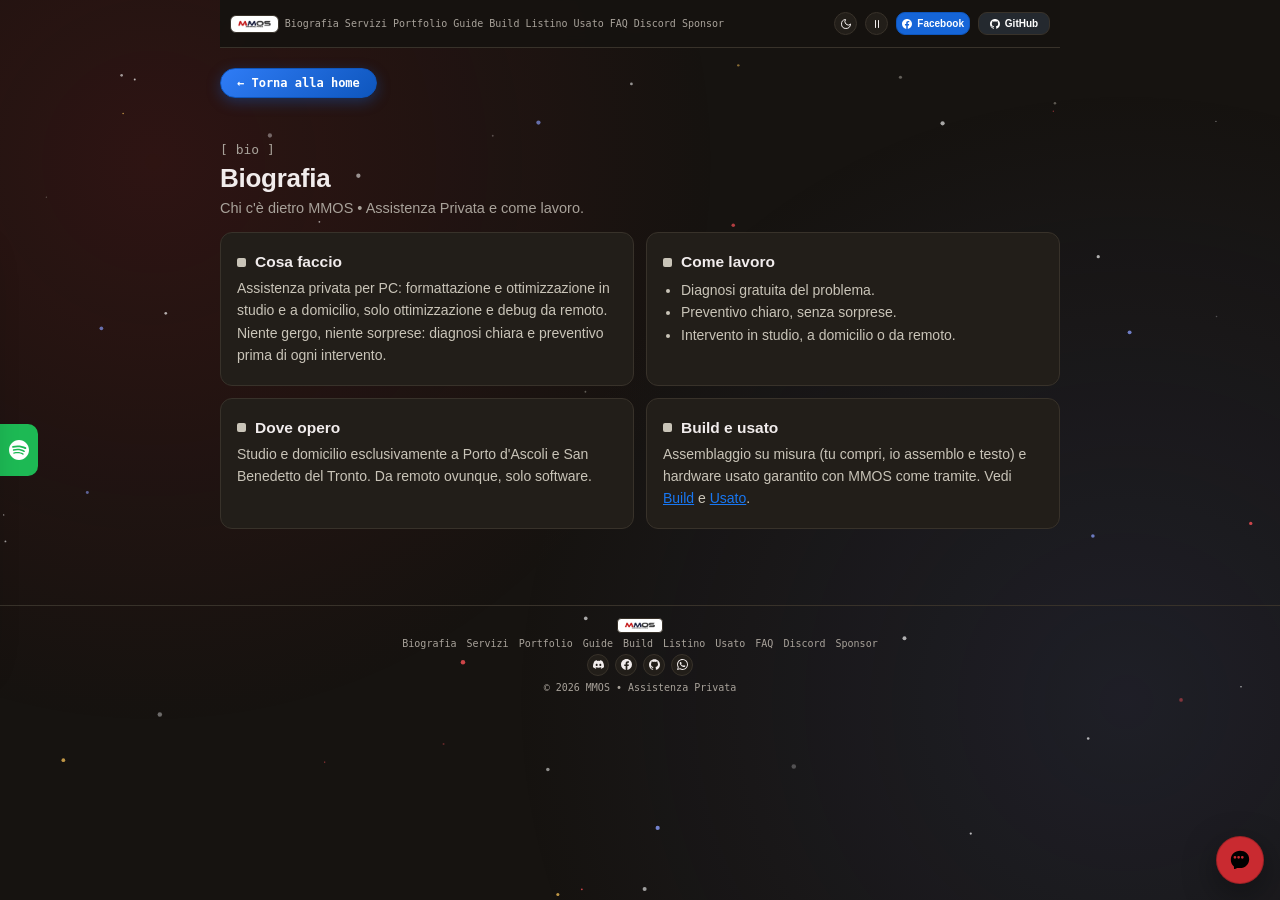
==== commit b2816476: "Nav: link pagine spostati subito a destra del logo (margin-right:auto su .nav-links)" ====
--- a/bio.html
+++ b/bio.html
@@ -29,7 +29,7 @@
   <meta name="twitter:image" content="https://bytestalker00.github.io/mmos/og-cover.jpg">
 
   <link rel="canonical" href="https://bytestalker00.github.io/mmos/bio.html">
-  <link rel="stylesheet" href="./styles.css?v=12">
+  <link rel="stylesheet" href="./styles.css?v=13">
 </head>
 <body>
   <canvas id="fx" aria-hidden="true"></canvas>
--- a/styles.css
+++ b/styles.css
@@ -117,7 +117,7 @@
   display:flex; gap:8px; flex-wrap:wrap; justify-content:flex-end;
 }
 .nav-links {
-  display:none; gap:6px;
+  display:none; gap:6px; margin-right:auto;
 }
 .nav-links a {
   font-family:var(--mono); font-size:10px; color:var(--muted); text-decoration:none;
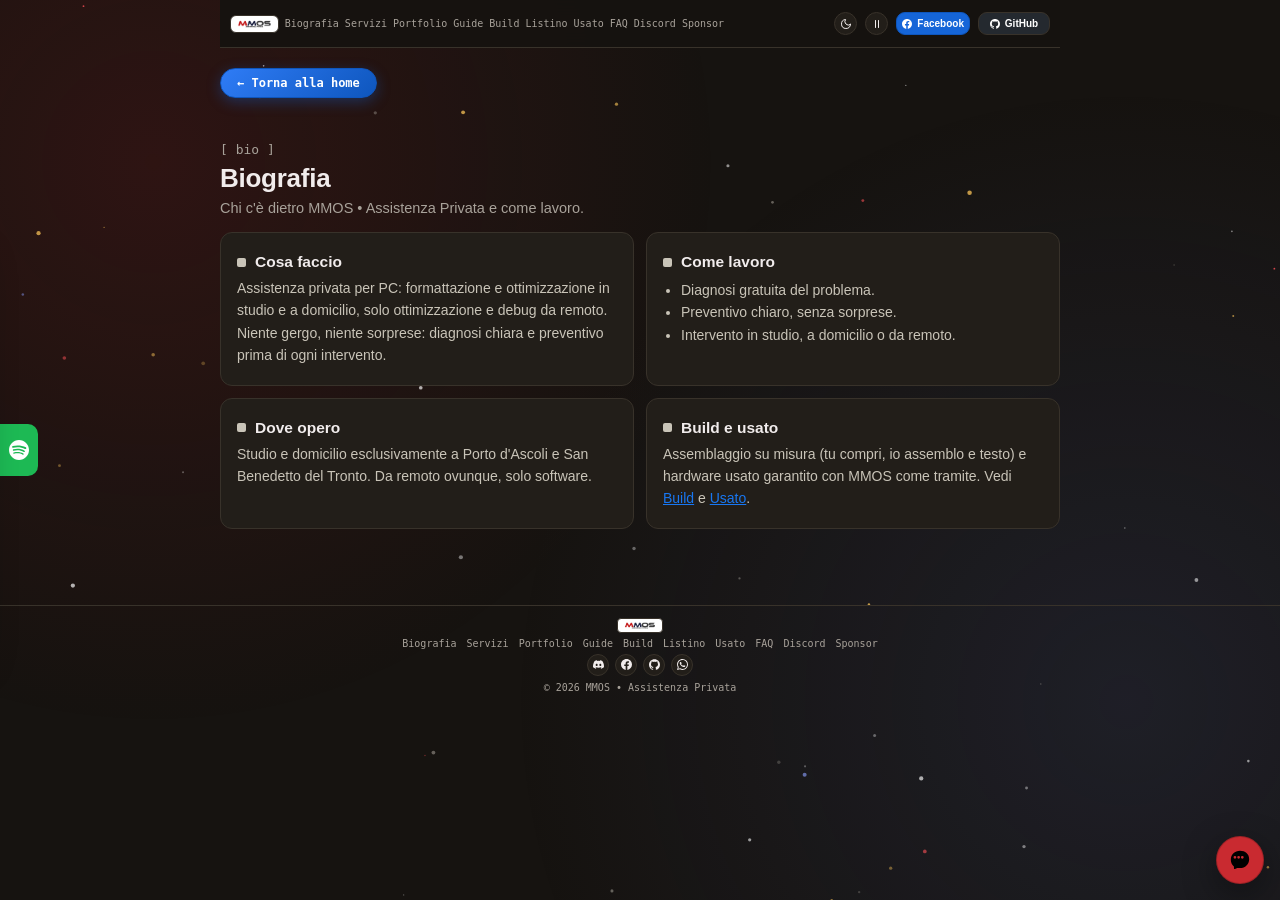
==== commit aaab021e: "Listino: prezzi tondi al 5 (45/30/35/20), sconto barrato 25-30, testo 'fino al -20%' — aggiornati an" ====
--- a/bio.html
+++ b/bio.html
@@ -108,6 +108,6 @@
     <div class="music-head"><svg viewBox="0 0 24 24" aria-hidden="true"><path d="M12 0C5.4 0 0 5.4 0 12s5.4 12 12 12 12-5.4 12-12S18.66 0 12 0zm5.521 17.34c-.24.359-.66.48-1.021.24-2.82-1.74-6.36-2.101-10.561-1.141-.418.122-.779-.179-.899-.539-.12-.421.18-.78.54-.9 4.56-1.021 8.52-.6 11.64 1.32.42.18.479.659.301 1.02zm1.44-3.3c-.301.42-.841.6-1.262.3-3.239-1.98-8.159-2.58-11.939-1.38-.479.12-1.02-.12-1.14-.6-.12-.48.12-1.021.6-1.141C9.6 9.9 15 10.561 18.72 12.84c.361.181.54.78.241 1.2zm.12-3.36C15.24 8.4 8.82 8.16 5.16 9.301c-.6.179-1.2-.181-1.38-.721-.18-.601.18-1.2.72-1.381 4.26-1.26 11.28-1.02 15.721 1.621.539.36.719 1.02.419 1.56-.299.421-1.02.599-1.559.3z"/></svg><span>[ mmos • playlist ]</span><button class="music-close" id="musicClose" type="button">chiudi</button></div>
     <iframe data-testid="embed-iframe" title="Playlist Spotify MMOS" style="border:0;border-radius:12px" data-spotify="1" width="100%" height="352" allow="autoplay; clipboard-write; encrypted-media; fullscreen; picture-in-picture" loading="lazy"></iframe>
   </aside>
-  <script src="./mmos.js?v=12" defer></script>
+  <script src="./mmos.js?v=13" defer></script>
 </body>
 </html>
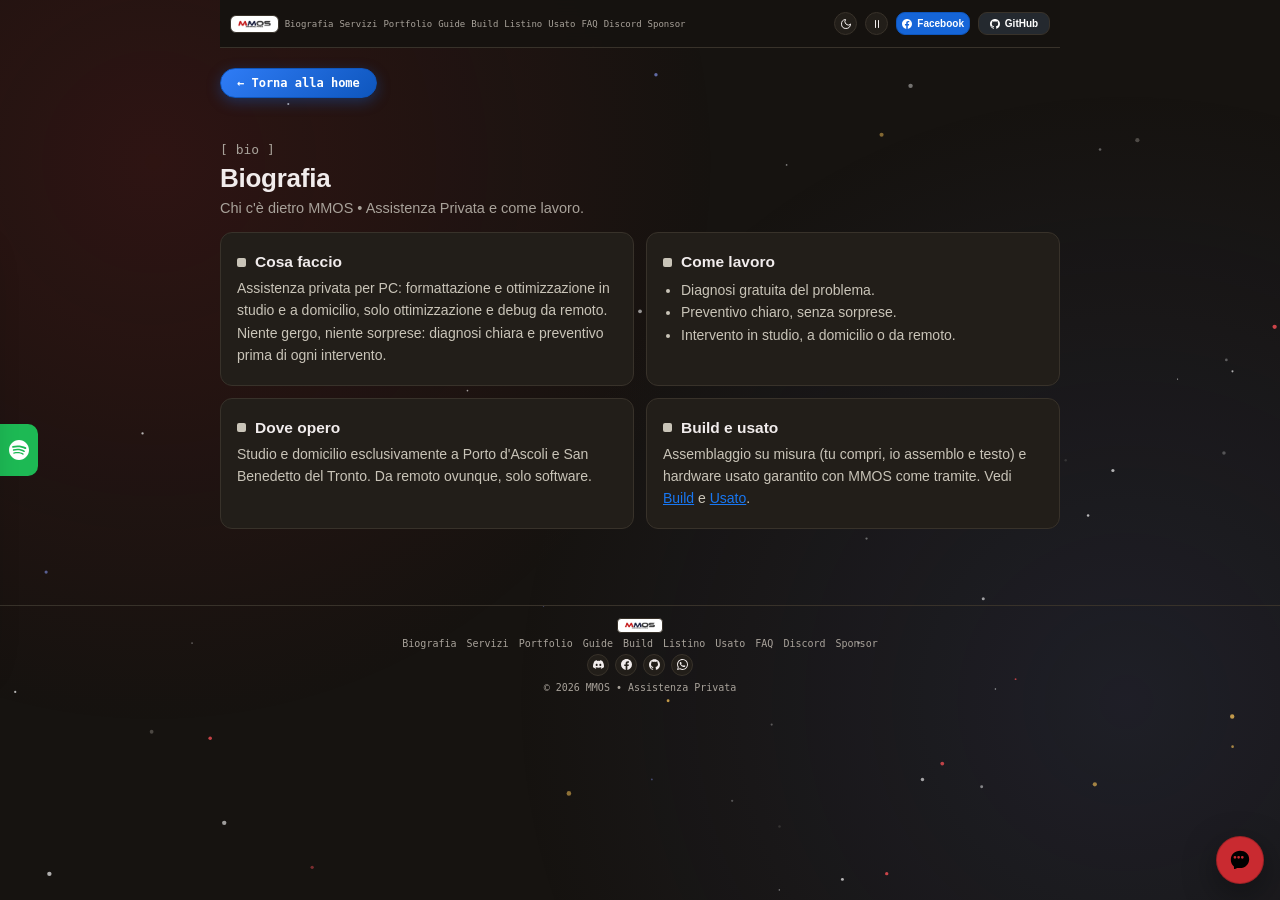
==== commit 62354502: "Nav: link visibili anche su mobile/tablet (prima nascosti sotto 1024px), subito a destra del logo co" ====
--- a/bio.html
+++ b/bio.html
@@ -29,7 +29,7 @@
   <meta name="twitter:image" content="https://bytestalker00.github.io/mmos/og-cover.jpg">
 
   <link rel="canonical" href="https://bytestalker00.github.io/mmos/bio.html">
-  <link rel="stylesheet" href="./styles.css?v=13">
+  <link rel="stylesheet" href="./styles.css?v=14">
 </head>
 <body>
   <canvas id="fx" aria-hidden="true"></canvas>
--- a/styles.css
+++ b/styles.css
@@ -60,7 +60,7 @@
         backdrop-filter:blur(8px);
 }
 nav img {
-  height:18px; width:auto; background:#fff; border:1px solid var(--line);
+  height:18px; width:auto; flex:0 0 auto; background:#fff; border:1px solid var(--line);
         border-radius:6px; padding:2px 5px;
 }
 nav a.logo {
@@ -114,13 +114,13 @@
   background:#24292f; border-color:var(--line);
 }
 .nav-btns {
-  display:flex; gap:8px; flex-wrap:wrap; justify-content:flex-end;
+  display:flex; gap:8px; flex-wrap:wrap; justify-content:flex-end; flex:0 0 auto;
 }
 .nav-links {
-  display:none; gap:6px; margin-right:auto;
+  display:flex; flex-wrap:wrap; gap:6px; margin-right:auto;
 }
 .nav-links a {
-  font-family:var(--mono); font-size:10px; color:var(--muted); text-decoration:none;
+  font-family:var(--mono); font-size:9px; color:var(--muted); text-decoration:none;
 }
 .nav-links a:hover {
   color:var(--ink);
@@ -158,18 +158,18 @@
 #fxBtn.on .icon-play {
   display:none;
 }
-@media(min-width:1024px) {
-.nav-links {
-  display:flex;
-}
-}
-
 @media(max-width:640px) {
 nav {
-  flex-wrap:nowrap; gap:6px; padding:10px 8px;
+  flex-wrap:wrap; gap:4px 6px; padding:8px;
 }
 nav img {
   height:18px;
+}
+.nav-links {
+  gap:2px 6px;
+}
+.nav-links a {
+  font-size:8.5px;
 }
 .nav-btns {
   gap:6px; flex-wrap:nowrap;
@@ -505,6 +505,13 @@
 .chat-panel {
   left:8px; right:8px; bottom:68px; width:auto; max-height:70vh;
 }
+/* schede build: su schermi stretti l'etichetta va sopra il testo, evita righe di 6 righe */
+.tile .spec li {
+  flex-direction:column; gap:2px;
+}
+.tile .spec b {
+  flex:none; padding-top:0;
+}
 }
 
 .music-tab {
